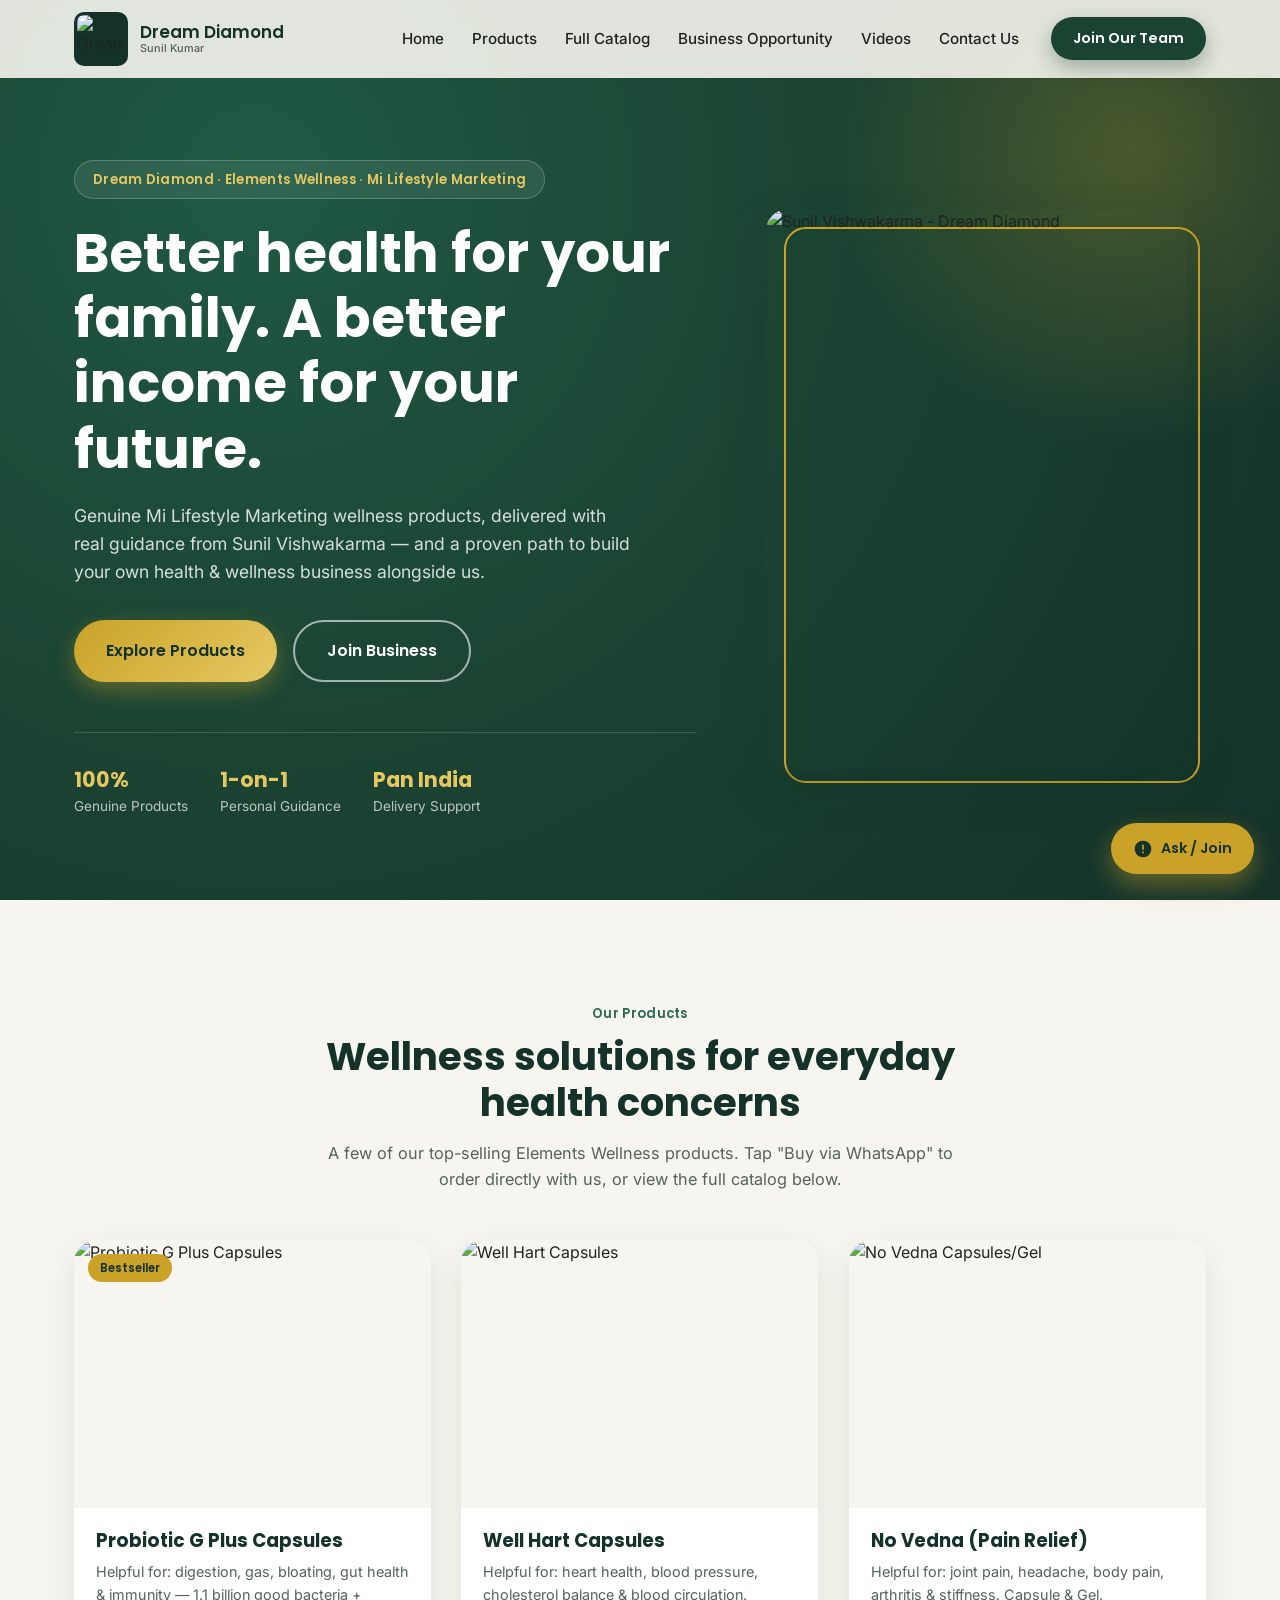
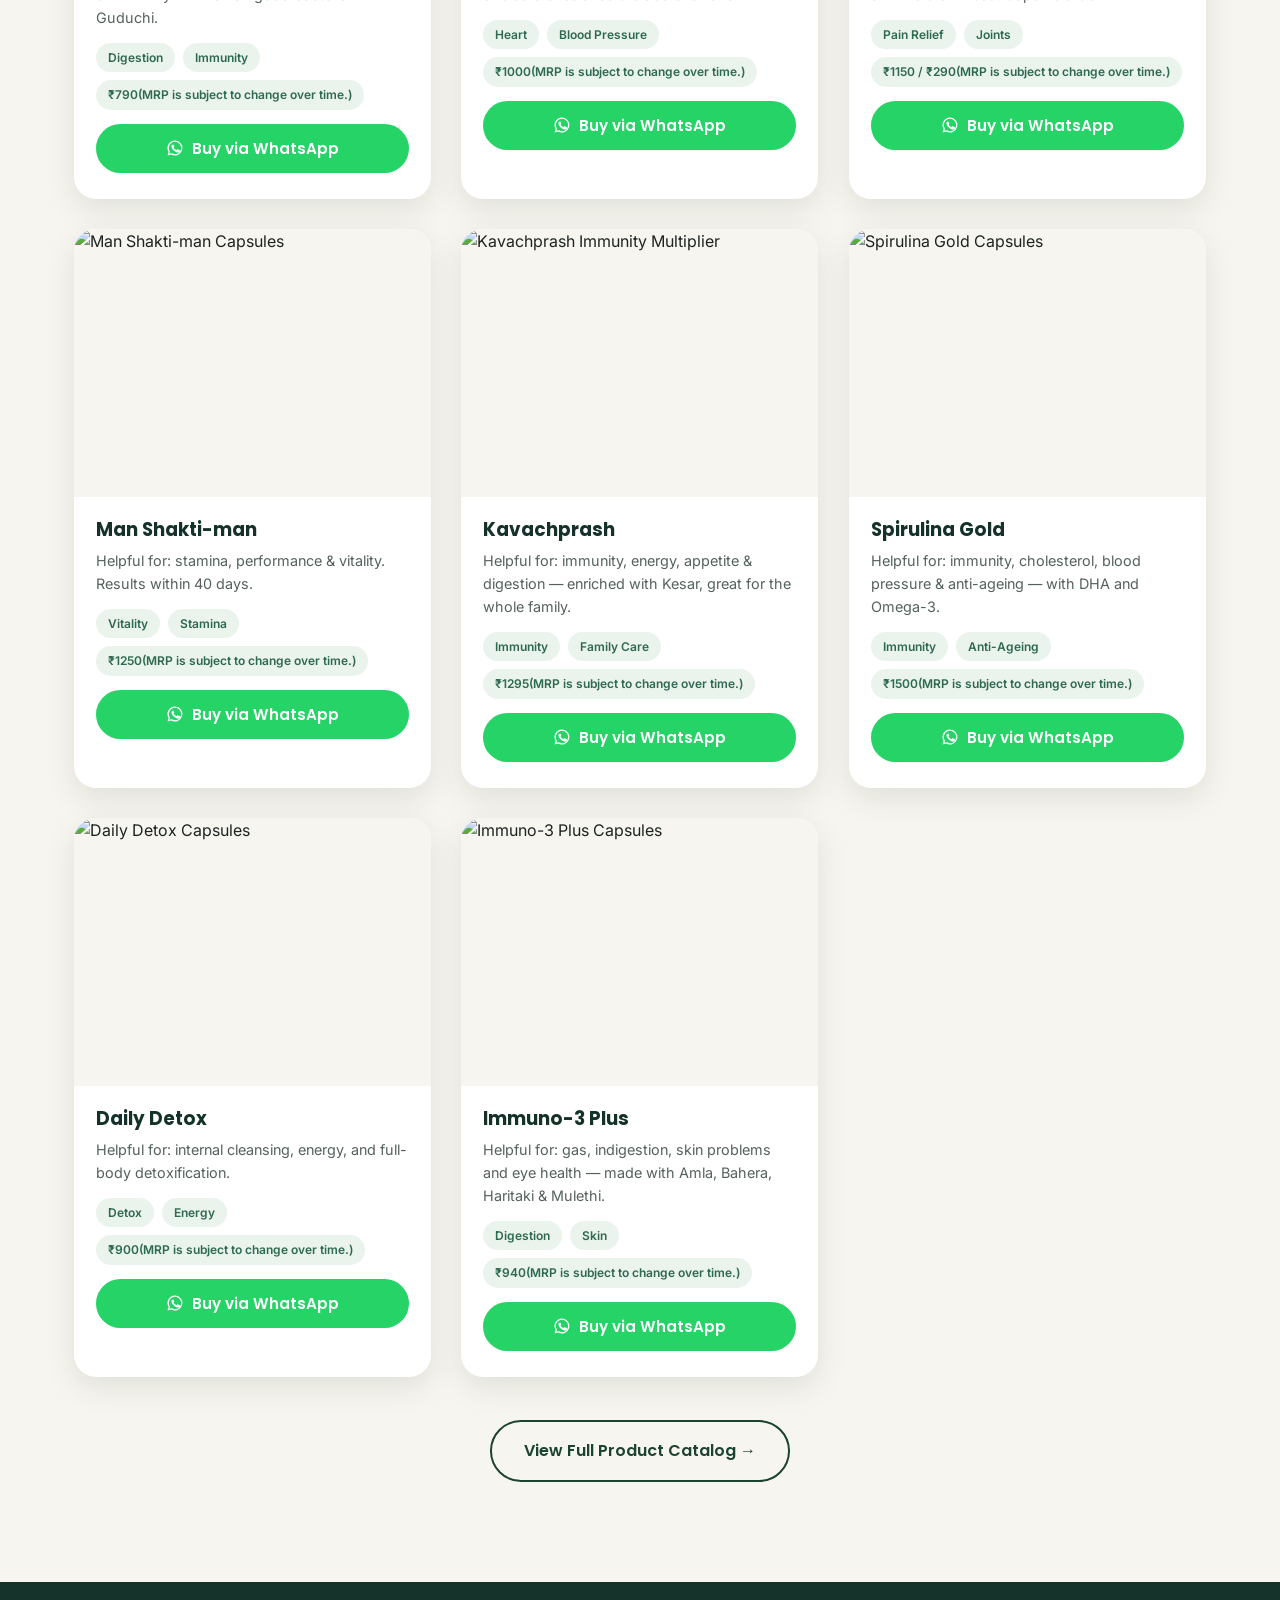
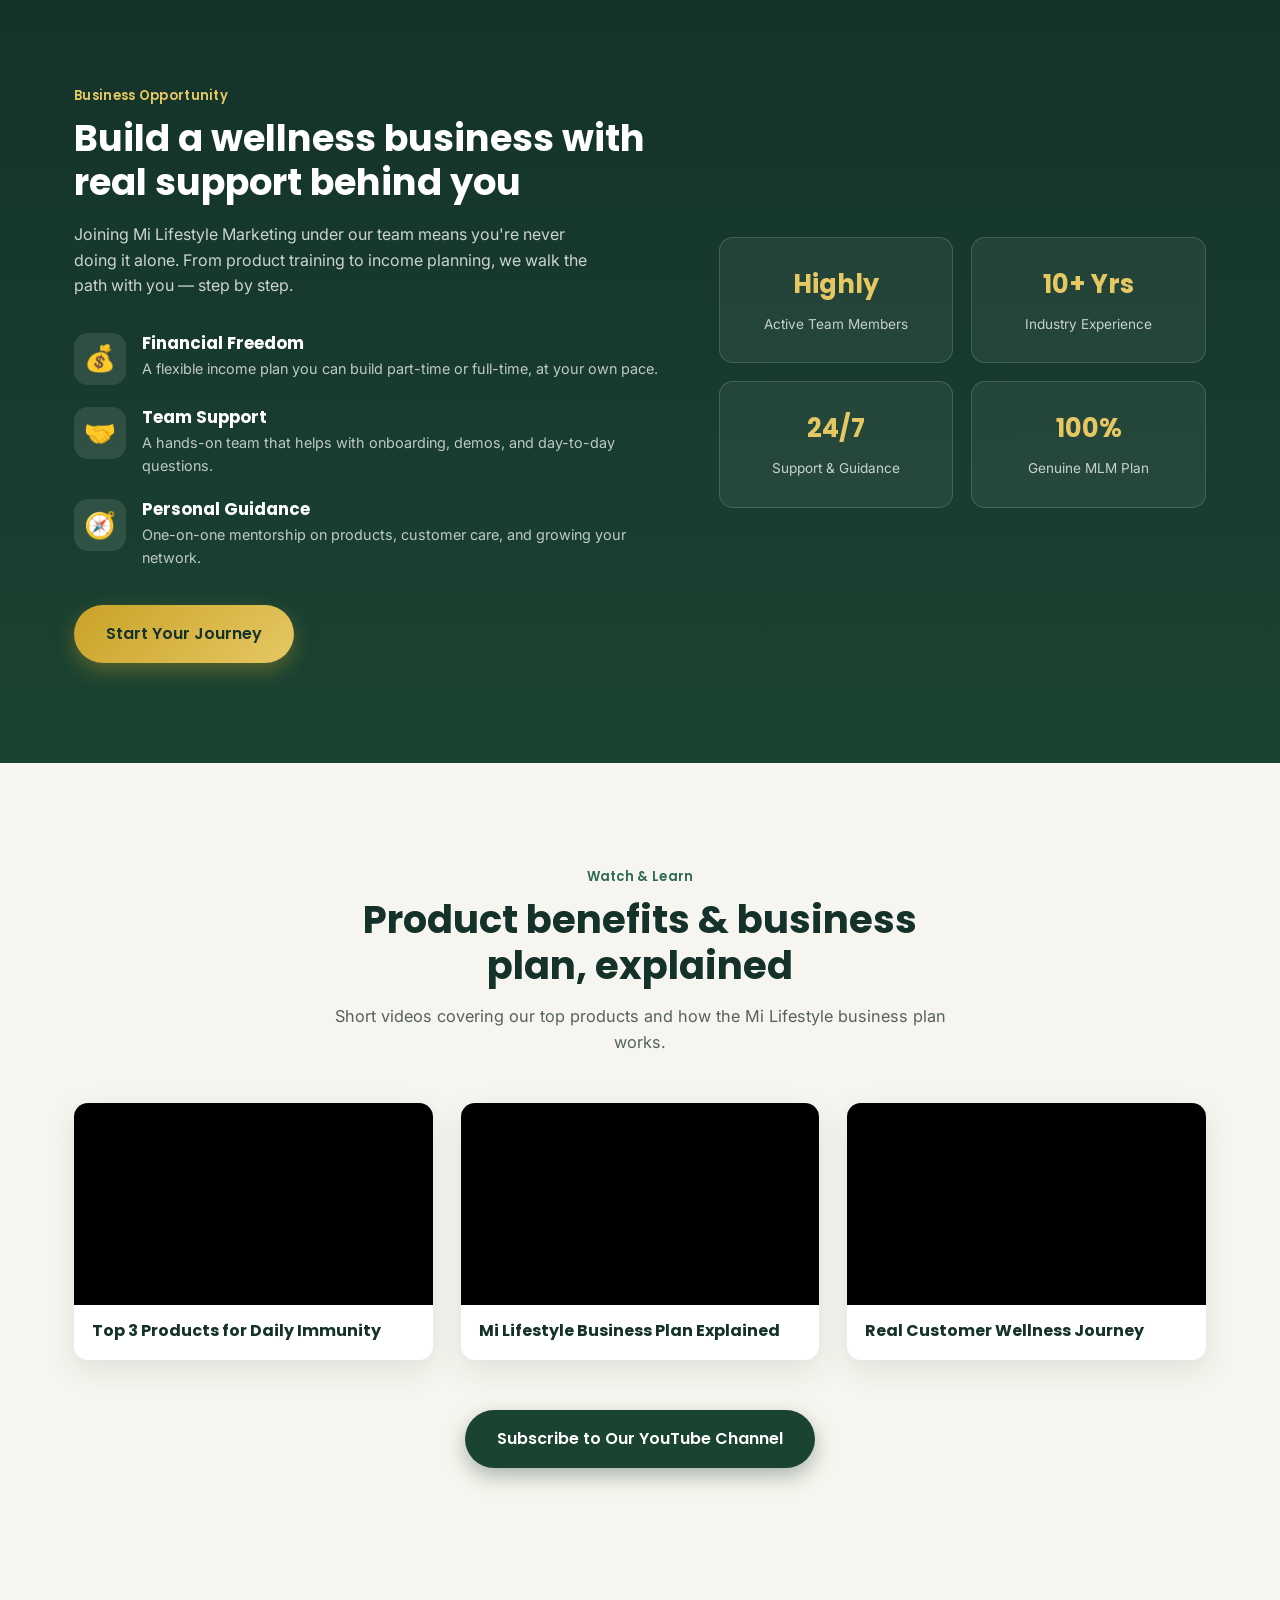
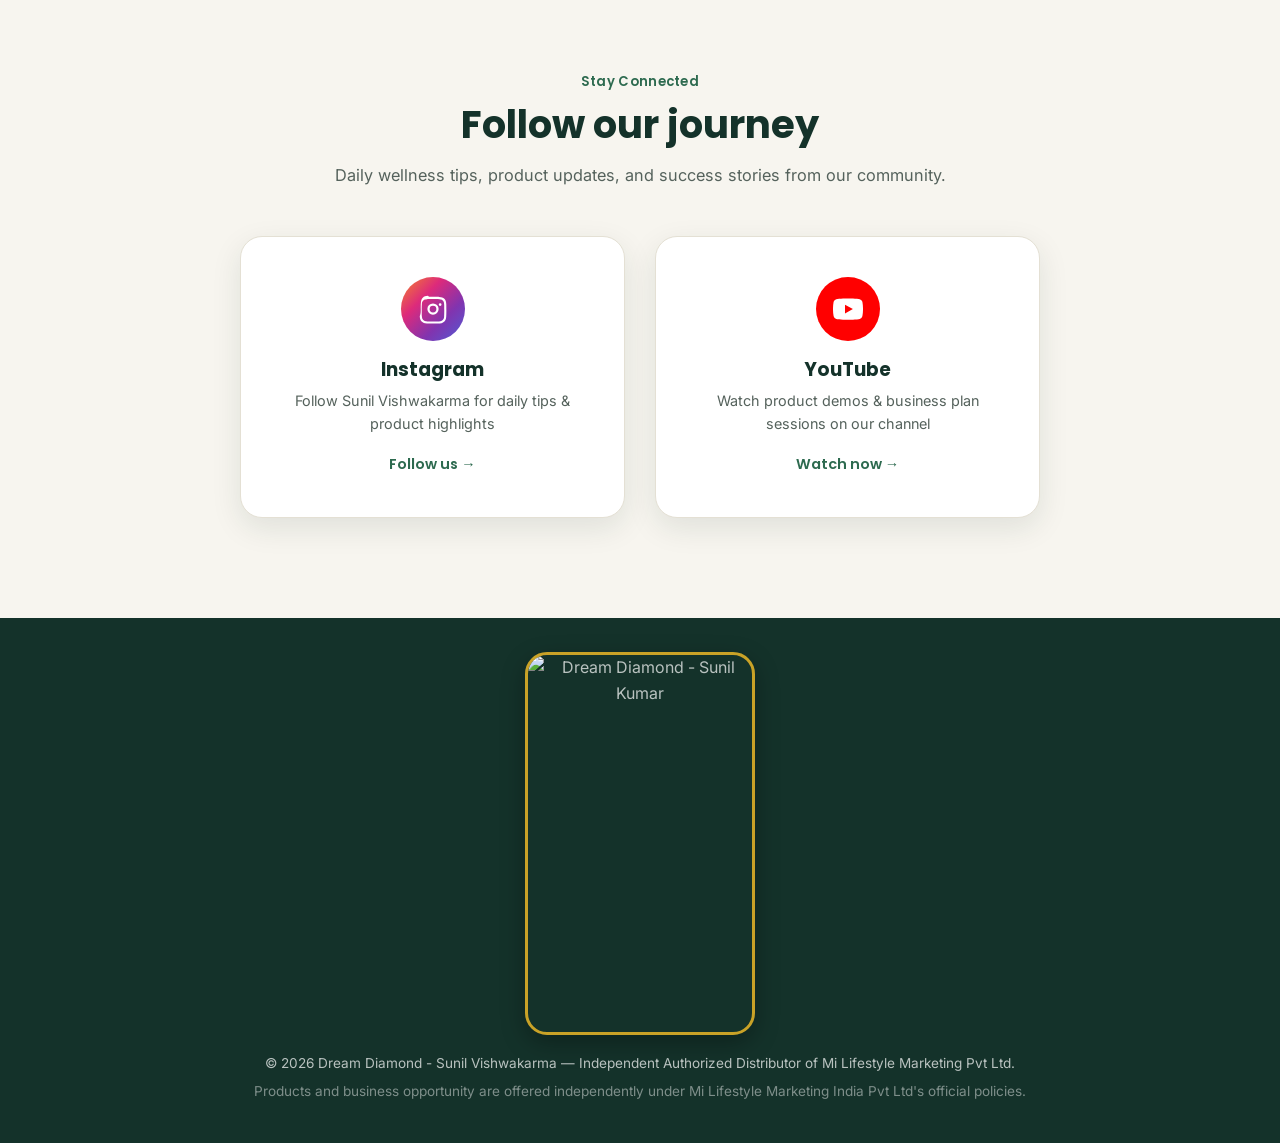
==== index.html @ 00783637 "Add files via upload" ====
<!DOCTYPE html>
<html lang="en">
<head>
  <meta charset="UTF-8" />
  <meta name="viewport" content="width=device-width, initial-scale=1.0" />
  <title>Dream Diamond - Sunil Vishwakarma | Elements Wellness Authorized Distributor</title>
  <meta name="description" content="Dream Diamond - Sunil Vishwakarma, Authorized Distributor of Elements Wellness (Mi Lifestyle Marketing Pvt Ltd). Shop premium health & wellness products and explore a network marketing business opportunity." />

  <!-- Google Fonts: Poppins (headings) + Inter (body) -->
  <link rel="preconnect" href="https://fonts.googleapis.com">
  <link rel="preconnect" href="https://fonts.gstatic.com" crossorigin>
  <link href="https://fonts.googleapis.com/css2?family=Inter:wght@400;500;600&family=Poppins:wght@500;600;700;800&display=swap" rel="stylesheet">

  <!-- TODO: Replace with your favicon -->
  <link rel="icon" href="favicon.ico" type="image/x-icon">

  <link rel="stylesheet" href="style.css" />
</head>
<body>

  <!-- =========================================
       HEADER / NAVBAR
  ========================================== -->
  <header class="site-header" id="header">
    <div class="container header-inner">

      <!-- LOGO -->
      <a href="#home" class="logo">
        <img src="assets/logo.png" alt="Dream Diamond Logo" class="logo-img">
        <span class="logo-text">
          Dream Diamond
          <small>Sunil Kumar</small>
        </span>
      </a>

      <!-- NAV LINKS -->
      <nav class="main-nav" id="main-nav">
        <ul>
          <li><a href="#home" class="nav-link">Home</a></li>
          <li><a href="#products" class="nav-link">Products</a></li>
          <li><a href="products.html" target="_blank" rel="noopener" class="nav-link">Full Catalog</a></li>
          <li><a href="#opportunity" class="nav-link">Business Opportunity</a></li>
          <li><a href="#videos" class="nav-link">Videos</a></li>
          <li><a href="#contact" class="nav-link">Contact Us</a></li>
        </ul>
        <a href="#opportunity" class="btn btn-primary nav-cta">Join Our Team</a>
      </nav>

      <!-- HAMBURGER (mobile) -->
      <button class="hamburger" id="hamburger" aria-label="Toggle menu" aria-expanded="false" aria-controls="main-nav">
        <span></span>
        <span></span>
        <span></span>
      </button>
    </div>
  </header>

  <!-- =========================================
       HERO SECTION
  ========================================== -->
  <section class="hero" id="home">
    <!-- TODO: Optionally replace gradient with a background image:
         add class "hero--image" and set background-image in CSS,
         or add <div class="hero-bg-image"><img src="assets/hero.jpg" alt=""></div> -->
    <div class="hero-glow"></div>
    <div class="container hero-inner hero-inner--split">
      <div class="hero-content">
        <span class="eyebrow-pill">Dream Diamond · Elements Wellness · Mi Lifestyle Marketing</span>
        <h1 class="hero-title">
          Better health for your family. A better income for your future.
        </h1>
        <p class="hero-subtitle">
          Genuine Mi Lifestyle Marketing wellness products, delivered with real guidance from
          Sunil Vishwakarma — and a proven path to build your own health & wellness business alongside us.
        </p>
        <div class="hero-actions">
          <a href="#products" class="btn btn-primary btn-lg">Explore Products</a>
          <a href="#opportunity" class="btn btn-outline btn-lg">Join Business</a>
        </div>

        <!-- Trust strip -->
        <div class="hero-trust">
          <div class="trust-item"><strong>100%</strong><span>Genuine Products</span></div>
          <div class="trust-item"><strong>1-on-1</strong><span>Personal Guidance</span></div>
          <div class="trust-item"><strong>Pan India</strong><span>Delivery Support</span></div>
        </div>
      </div>

      <div class="hero-photo">
        <img src="assets/photo.png" alt="Sunil Vishwakarma - Dream Diamond">
      </div>
    </div>
  </section>

  <!-- =========================================
       PRODUCT SHOWCASE
  ========================================== -->
  <section class="products" id="products">
    <div class="container">
      <div class="section-head">
        <span class="eyebrow">Our Products</span>
        <h2>Wellness solutions for everyday health concerns</h2>
        <p>A few of our top-selling Elements Wellness products. Tap "Buy via WhatsApp" to order directly with us, or view the full catalog below.</p>
      </div>

      <div class="product-grid">

        <!-- PRODUCT CARD 1 -->
        <article class="product-card" data-tilt>
          <div class="product-card-inner">
            <div class="product-image">
              <img src="assets/catalog/page-10.jpg" alt="Probiotic G Plus Capsules" loading="lazy">
              <span class="product-badge">Bestseller</span>
            </div>
            <div class="product-body">
              <h3>Probiotic G Plus Capsules</h3>
              <p class="product-benefits">
                Helpful for: digestion, gas, bloating, gut health & immunity — 1.1 billion good bacteria + Guduchi.
              </p>
              <ul class="benefit-tags">
                <li>Digestion</li>
                <li>Immunity</li>
                <li>₹790(MRP is subject to change over time.)</li>
              </ul>
              <button class="btn btn-whatsapp" data-product="Probiotic G Plus Capsules (MRP Rs.790)">
                <svg viewBox="0 0 24 24" class="wa-icon" aria-hidden="true"><path d="M17.5 14.4c-.3-.1-1.7-.8-1.9-.9-.3-.1-.4-.1-.6.1-.2.3-.7.9-.8 1-.2.2-.3.2-.5.1-1.5-.7-2.5-1.3-3.5-3-.3-.5.3-.4.7-1.4.1-.2.1-.4 0-.5-.1-.1-.6-1.4-.8-1.9-.2-.5-.4-.4-.6-.4h-.5c-.2 0-.5.1-.7.3-.3.3-1 1-1 2.3 0 1.4 1 2.7 1.1 2.9.1.2 2 3 4.8 4.3.7.3 1.2.5 1.6.6.7.2 1.3.2 1.8.1.5-.1 1.7-.7 1.9-1.3.2-.6.2-1.2.2-1.3-.1-.1-.3-.2-.6-.3z"/><path d="M12 2a10 10 0 00-8.5 15.2L2 22l4.9-1.3A10 10 0 1012 2zm0 18.2a8.2 8.2 0 01-4.2-1.1l-.3-.2-3 .8.8-2.9-.2-.3A8.2 8.2 0 1112 20.2z"/></svg>
                Buy via WhatsApp
              </button>
            </div>
          </div>
        </article>

        <!-- PRODUCT CARD 2 -->
        <article class="product-card" data-tilt>
          <div class="product-card-inner">
            <div class="product-image">
              <img src="assets/catalog/page-13.jpg" alt="Well Hart Capsules" loading="lazy">
            </div>
            <div class="product-body">
              <h3>Well Hart Capsules</h3>
              <p class="product-benefits">
                Helpful for: heart health, blood pressure, cholesterol balance & blood circulation.
              </p>
              <ul class="benefit-tags">
                <li>Heart</li>
                <li>Blood Pressure</li>
                <li>₹1000(MRP is subject to change over time.)</li>
              </ul>
              <button class="btn btn-whatsapp" data-product="Well Hart Capsules (MRP Rs.725)">
                <svg viewBox="0 0 24 24" class="wa-icon" aria-hidden="true"><path d="M17.5 14.4c-.3-.1-1.7-.8-1.9-.9-.3-.1-.4-.1-.6.1-.2.3-.7.9-.8 1-.2.2-.3.2-.5.1-1.5-.7-2.5-1.3-3.5-3-.3-.5.3-.4.7-1.4.1-.2.1-.4 0-.5-.1-.1-.6-1.4-.8-1.9-.2-.5-.4-.4-.6-.4h-.5c-.2 0-.5.1-.7.3-.3.3-1 1-1 2.3 0 1.4 1 2.7 1.1 2.9.1.2 2 3 4.8 4.3.7.3 1.2.5 1.6.6.7.2 1.3.2 1.8.1.5-.1 1.7-.7 1.9-1.3.2-.6.2-1.2.2-1.3-.1-.1-.3-.2-.6-.3z"/><path d="M12 2a10 10 0 00-8.5 15.2L2 22l4.9-1.3A10 10 0 1012 2zm0 18.2a8.2 8.2 0 01-4.2-1.1l-.3-.2-3 .8.8-2.9-.2-.3A8.2 8.2 0 1112 20.2z"/></svg>
                Buy via WhatsApp
              </button>
            </div>
          </div>
        </article>

        <!-- PRODUCT CARD 3 -->
        <article class="product-card" data-tilt>
          <div class="product-card-inner">
            <div class="product-image">
              <img src="assets/catalog/page-18.jpg" alt="No Vedna Capsules/Gel" loading="lazy">
            </div>
            <div class="product-body">
              <h3>No Vedna (Pain Relief)</h3>
              <p class="product-benefits">
                Helpful for: joint pain, headache, body pain, arthritis & stiffness. Capsule & Gel.
              </p>
              <ul class="benefit-tags">
                <li>Pain Relief</li>
                <li>Joints</li>
                <li>₹1150 / ₹290(MRP is subject to change over time.)</li>
              </ul>
              <button class="btn btn-whatsapp" data-product="No Vedna Pain Relief Capsules/Gel">
                <svg viewBox="0 0 24 24" class="wa-icon" aria-hidden="true"><path d="M17.5 14.4c-.3-.1-1.7-.8-1.9-.9-.3-.1-.4-.1-.6.1-.2.3-.7.9-.8 1-.2.2-.3.2-.5.1-1.5-.7-2.5-1.3-3.5-3-.3-.5.3-.4.7-1.4.1-.2.1-.4 0-.5-.1-.1-.6-1.4-.8-1.9-.2-.5-.4-.4-.6-.4h-.5c-.2 0-.5.1-.7.3-.3.3-1 1-1 2.3 0 1.4 1 2.7 1.1 2.9.1.2 2 3 4.8 4.3.7.3 1.2.5 1.6.6.7.2 1.3.2 1.8.1.5-.1 1.7-.7 1.9-1.3.2-.6.2-1.2.2-1.3-.1-.1-.3-.2-.6-.3z"/><path d="M12 2a10 10 0 00-8.5 15.2L2 22l4.9-1.3A10 10 0 1012 2zm0 18.2a8.2 8.2 0 01-4.2-1.1l-.3-.2-3 .8.8-2.9-.2-.3A8.2 8.2 0 1112 20.2z"/></svg>
                Buy via WhatsApp
              </button>
            </div>
          </div>
        </article>

        <!-- PRODUCT CARD 4 -->
        <article class="product-card" data-tilt>
          <div class="product-card-inner">
            <div class="product-image">
              <img src="assets/catalog/page-19.jpg" alt="Man Shakti-man Capsules" loading="lazy">
            </div>
            <div class="product-body">
              <h3>Man Shakti-man</h3>
              <p class="product-benefits">
                Helpful for: stamina, performance & vitality. Results within 40 days.
              </p>
              <ul class="benefit-tags">
                <li>Vitality</li>
                <li>Stamina</li>
                <li>₹1250(MRP is subject to change over time.)</li>
              </ul>
              <button class="btn btn-whatsapp" data-product="Man Shakti-man Capsules (MRP Rs.1250)">
                <svg viewBox="0 0 24 24" class="wa-icon" aria-hidden="true"><path d="M17.5 14.4c-.3-.1-1.7-.8-1.9-.9-.3-.1-.4-.1-.6.1-.2.3-.7.9-.8 1-.2.2-.3.2-.5.1-1.5-.7-2.5-1.3-3.5-3-.3-.5.3-.4.7-1.4.1-.2.1-.4 0-.5-.1-.1-.6-1.4-.8-1.9-.2-.5-.4-.4-.6-.4h-.5c-.2 0-.5.1-.7.3-.3.3-1 1-1 2.3 0 1.4 1 2.7 1.1 2.9.1.2 2 3 4.8 4.3.7.3 1.2.5 1.6.6.7.2 1.3.2 1.8.1.5-.1 1.7-.7 1.9-1.3.2-.6.2-1.2.2-1.3-.1-.1-.3-.2-.6-.3z"/><path d="M12 2a10 10 0 00-8.5 15.2L2 22l4.9-1.3A10 10 0 1012 2zm0 18.2a8.2 8.2 0 01-4.2-1.1l-.3-.2-3 .8.8-2.9-.2-.3A8.2 8.2 0 1112 20.2z"/></svg>
                Buy via WhatsApp
              </button>
            </div>
          </div>
        </article>

        <!-- PRODUCT CARD 5 -->
        <article class="product-card" data-tilt>
          <div class="product-card-inner">
            <div class="product-image">
              <img src="assets/catalog/page-35.jpg" alt="Kavachprash Immunity Multiplier" loading="lazy">
            </div>
            <div class="product-body">
              <h3>Kavachprash</h3>
              <p class="product-benefits">
                Helpful for: immunity, energy, appetite & digestion — enriched with Kesar, great for the whole family.
              </p>
              <ul class="benefit-tags">
                <li>Immunity</li>
                <li>Family Care</li>
                <li>₹1295(MRP is subject to change over time.)</li>
              </ul>
              <button class="btn btn-whatsapp" data-product="Kavachprash (MRP Rs.1295)">
                <svg viewBox="0 0 24 24" class="wa-icon" aria-hidden="true"><path d="M17.5 14.4c-.3-.1-1.7-.8-1.9-.9-.3-.1-.4-.1-.6.1-.2.3-.7.9-.8 1-.2.2-.3.2-.5.1-1.5-.7-2.5-1.3-3.5-3-.3-.5.3-.4.7-1.4.1-.2.1-.4 0-.5-.1-.1-.6-1.4-.8-1.9-.2-.5-.4-.4-.6-.4h-.5c-.2 0-.5.1-.7.3-.3.3-1 1-1 2.3 0 1.4 1 2.7 1.1 2.9.1.2 2 3 4.8 4.3.7.3 1.2.5 1.6.6.7.2 1.3.2 1.8.1.5-.1 1.7-.7 1.9-1.3.2-.6.2-1.2.2-1.3-.1-.1-.3-.2-.6-.3z"/><path d="M12 2a10 10 0 00-8.5 15.2L2 22l4.9-1.3A10 10 0 1012 2zm0 18.2a8.2 8.2 0 01-4.2-1.1l-.3-.2-3 .8.8-2.9-.2-.3A8.2 8.2 0 1112 20.2z"/></svg>
                Buy via WhatsApp
              </button>
            </div>
          </div>
        </article>

        <!-- PRODUCT CARD 6 -->
        <article class="product-card" data-tilt>
          <div class="product-card-inner">
            <div class="product-image">
              <img src="assets/catalog/page-36.jpg" alt="Spirulina Gold Capsules" loading="lazy">
            </div>
            <div class="product-body">
              <h3>Spirulina Gold</h3>
              <p class="product-benefits">
                Helpful for: immunity, cholesterol, blood pressure & anti-ageing — with DHA and Omega-3.
              </p>
              <ul class="benefit-tags">
                <li>Immunity</li>
                <li>Anti-Ageing</li>
                <li>₹1500(MRP is subject to change over time.)</li>
              </ul>
              <button class="btn btn-whatsapp" data-product="Spirulina Gold Capsules (MRP Rs.1500)">
                <svg viewBox="0 0 24 24" class="wa-icon" aria-hidden="true"><path d="M17.5 14.4c-.3-.1-1.7-.8-1.9-.9-.3-.1-.4-.1-.6.1-.2.3-.7.9-.8 1-.2.2-.3.2-.5.1-1.5-.7-2.5-1.3-3.5-3-.3-.5.3-.4.7-1.4.1-.2.1-.4 0-.5-.1-.1-.6-1.4-.8-1.9-.2-.5-.4-.4-.6-.4h-.5c-.2 0-.5.1-.7.3-.3.3-1 1-1 2.3 0 1.4 1 2.7 1.1 2.9.1.2 2 3 4.8 4.3.7.3 1.2.5 1.6.6.7.2 1.3.2 1.8.1.5-.1 1.7-.7 1.9-1.3.2-.6.2-1.2.2-1.3-.1-.1-.3-.2-.6-.3z"/><path d="M12 2a10 10 0 00-8.5 15.2L2 22l4.9-1.3A10 10 0 1012 2zm0 18.2a8.2 8.2 0 01-4.2-1.1l-.3-.2-3 .8.8-2.9-.2-.3A8.2 8.2 0 1112 20.2z"/></svg>
                Buy via WhatsApp
              </button>
            </div>
          </div>
        </article>

        <!-- PRODUCT CARD 7 -->
        <article class="product-card" data-tilt>
          <div class="product-card-inner">
            <div class="product-image">
              <img src="assets/catalog/page-20.jpg" alt="Daily Detox Capsules" loading="lazy">
            </div>
            <div class="product-body">
              <h3>Daily Detox</h3>
              <p class="product-benefits">
                Helpful for: internal cleansing, energy, and full-body detoxification.
              </p>
              <ul class="benefit-tags">
                <li>Detox</li>
                <li>Energy</li>
                <li>₹900(MRP is subject to change over time.)</li>
              </ul>
              <button class="btn btn-whatsapp" data-product="Daily Detox Capsules (MRP Rs.900)">
                <svg viewBox="0 0 24 24" class="wa-icon" aria-hidden="true"><path d="M17.5 14.4c-.3-.1-1.7-.8-1.9-.9-.3-.1-.4-.1-.6.1-.2.3-.7.9-.8 1-.2.2-.3.2-.5.1-1.5-.7-2.5-1.3-3.5-3-.3-.5.3-.4.7-1.4.1-.2.1-.4 0-.5-.1-.1-.6-1.4-.8-1.9-.2-.5-.4-.4-.6-.4h-.5c-.2 0-.5.1-.7.3-.3.3-1 1-1 2.3 0 1.4 1 2.7 1.1 2.9.1.2 2 3 4.8 4.3.7.3 1.2.5 1.6.6.7.2 1.3.2 1.8.1.5-.1 1.7-.7 1.9-1.3.2-.6.2-1.2.2-1.3-.1-.1-.3-.2-.6-.3z"/><path d="M12 2a10 10 0 00-8.5 15.2L2 22l4.9-1.3A10 10 0 1012 2zm0 18.2a8.2 8.2 0 01-4.2-1.1l-.3-.2-3 .8.8-2.9-.2-.3A8.2 8.2 0 1112 20.2z"/></svg>
                Buy via WhatsApp
              </button>
            </div>
          </div>
        </article>

        <!-- PRODUCT CARD 8 -->
        <article class="product-card" data-tilt>
          <div class="product-card-inner">
            <div class="product-image">
              <img src="assets/catalog/page-12.jpg" alt="Immuno-3 Plus Capsules" loading="lazy">
            </div>
            <div class="product-body">
              <h3>Immuno-3 Plus</h3>
              <p class="product-benefits">
                Helpful for: gas, indigestion, skin problems and eye health — made with Amla, Bahera, Haritaki & Mulethi.
              </p>
              <ul class="benefit-tags">
                <li>Digestion</li>
                <li>Skin</li>
                <li>₹940(MRP is subject to change over time.) </li>
              </ul>
              <button class="btn btn-whatsapp" data-product="Immuno-3 Plus Capsules (MRP Rs.940)">
                <svg viewBox="0 0 24 24" class="wa-icon" aria-hidden="true"><path d="M17.5 14.4c-.3-.1-1.7-.8-1.9-.9-.3-.1-.4-.1-.6.1-.2.3-.7.9-.8 1-.2.2-.3.2-.5.1-1.5-.7-2.5-1.3-3.5-3-.3-.5.3-.4.7-1.4.1-.2.1-.4 0-.5-.1-.1-.6-1.4-.8-1.9-.2-.5-.4-.4-.6-.4h-.5c-.2 0-.5.1-.7.3-.3.3-1 1-1 2.3 0 1.4 1 2.7 1.1 2.9.1.2 2 3 4.8 4.3.7.3 1.2.5 1.6.6.7.2 1.3.2 1.8.1.5-.1 1.7-.7 1.9-1.3.2-.6.2-1.2.2-1.3-.1-.1-.3-.2-.6-.3z"/><path d="M12 2a10 10 0 00-8.5 15.2L2 22l4.9-1.3A10 10 0 1012 2zm0 18.2a8.2 8.2 0 01-4.2-1.1l-.3-.2-3 .8.8-2.9-.2-.3A8.2 8.2 0 1112 20.2z"/></svg>
                Buy via WhatsApp
              </button>
            </div>
          </div>
        </article>

      </div>

      <div class="view-catalog-cta">
        <a href="products.html" target="_blank" rel="noopener" class="btn btn-outline btn-lg">View Full Product Catalog →</a>
      </div>
    </div>
  </section>

  <!-- =========================================
       BUSINESS OPPORTUNITY & BENEFITS
  ========================================== -->
  <section class="opportunity" id="opportunity">
    <div class="container opportunity-inner">
      <div class="opportunity-text">
        <span class="eyebrow eyebrow-light">Business Opportunity</span>
        <h2>Build a wellness business with real support behind you</h2>
        <p>
          Joining Mi Lifestyle Marketing under our team means you're never doing it alone.
          From product training to income planning, we walk the path with you — step by step.
        </p>

        <ul class="benefit-list">
          <li>
            <span class="benefit-icon">💰</span>
            <div>
              <h4>Financial Freedom</h4>
              <p>A flexible income plan you can build part-time or full-time, at your own pace.</p>
            </div>
          </li>
          <li>
            <span class="benefit-icon">🤝</span>
            <div>
              <h4>Team Support</h4>
              <p>A hands-on team that helps with onboarding, demos, and day-to-day questions.</p>
            </div>
          </li>
          <li>
            <span class="benefit-icon">🧭</span>
            <div>
              <h4>Personal Guidance</h4>
              <p>One-on-one mentorship on products, customer care, and growing your network.</p>
            </div>
          </li>
        </ul>

        <a href="#contact" class="btn btn-gold btn-lg">Start Your Journey</a>
      </div>

      <!-- Highlight badges -->
      <div class="opportunity-badges">
        <div class="badge-card">
          <strong>Highly</strong>
          <span>Active Team Members</span>
        </div>
        <div class="badge-card">
          <strong>10+ Yrs</strong>
          <span>Industry Experience</span>
        </div>
        <div class="badge-card">
          <strong>24/7</strong>
          <span>Support & Guidance</span>
        </div>
        <div class="badge-card">
          <strong>100%</strong>
          <span>Genuine MLM Plan</span>
        </div>
      </div>
    </div>
  </section>

  <!-- =========================================
       YOUTUBE VIDEO GALLERY
  ========================================== -->
  <section class="videos" id="videos">
    <div class="container">
      <div class="section-head">
        <span class="eyebrow">Watch & Learn</span>
        <h2>Product benefits & business plan, explained</h2>
        <p>Short videos covering our top products and how the Mi Lifestyle business plan works.</p>
      </div>

      <div class="video-grid">
        <!-- VIDEO 1 — Replace src with your real YouTube embed link (youtube.com/embed/VIDEO_ID) -->
        <div class="video-card">
          <div class="video-embed">
            <iframe width="560" height="315" src="https://www.youtube.com/embed/9kUMSF85HV4?si=V-Z_4psYrUv_LMu6" title="YouTube video player" frameborder="0" allow="accelerometer; autoplay; clipboard-write; encrypted-media; gyroscope; picture-in-picture; web-share" referrerpolicy="strict-origin-when-cross-origin" allowfullscreen></iframe>
          </div>
          <h3>Top 3 Products for Daily Immunity</h3>
        </div>

        <!-- VIDEO 2 -->
        <div class="video-card">
          <div class="video-embed">
            <iframe width="560" height="315" src="https://www.youtube.com/embed/73Zu0KeSOzI?si=u0_MLezlqCZVmYPz" title="YouTube video player" frameborder="0" allow="accelerometer; autoplay; clipboard-write; encrypted-media; gyroscope; picture-in-picture; web-share" referrerpolicy="strict-origin-when-cross-origin" allowfullscreen></iframe>
            
          </div>
          <h3>Mi Lifestyle Business Plan Explained</h3>
        </div>

        <!-- VIDEO 3 -->
        <div class="video-card">
          <div class="video-embed">
           <iframe width="560" height="315" src="https://www.youtube.com/embed/sBBE72s9Jwo?si=qwKKq44E5-YwCMeA" title="YouTube video player" frameborder="0" allow="accelerometer; autoplay; clipboard-write; encrypted-media; gyroscope; picture-in-picture; web-share" referrerpolicy="strict-origin-when-cross-origin" allowfullscreen></iframe>
          </div>
          <h3>Real Customer Wellness Journey</h3>
        </div>
      </div>

      <div class="video-cta">
        <!-- TODO: Replace # with your real YouTube channel URL -->
        <a href="https://youtube.com/@sunilvishwakarma4462?si=31SZG7j_lU2f1FjN " target="_blank" rel="noopener" class="btn btn-primary btn-lg">
          Subscribe to Our YouTube Channel
        </a>
      </div>
    </div>
  </section>

  <!-- =========================================
       SOCIAL CONNECT SECTION
  ========================================== -->
  <section class="social-connect" id="contact">
    <div class="container">
      <div class="section-head">
        <span class="eyebrow">Stay Connected</span>
        <h2>Follow our journey</h2>
        <p>Daily wellness tips, product updates, and success stories from our community.</p>
      </div>

      <div class="social-grid">
        <!-- Instagram Card — TODO: replace href with real profile URL -->
        <a href="https://www.instagram.com/sunilvishwakarma6154?stkn=MzZpNWF1bjhuN2xi" target="_blank" rel="noopener" class="social-card social-instagram">
          <div class="social-icon">
            <svg viewBox="0 0 24 24" aria-hidden="true"><path d="M12 2.2c3.2 0 3.6 0 4.9.1 1.2.1 2 .2 2.4.4a4.9 4.9 0 011.8 1.1 4.9 4.9 0 011.1 1.8c.2.4.3 1.2.4 2.4.1 1.3.1 1.7.1 4.9s0 3.6-.1 4.9c-.1 1.2-.2 2-.4 2.4a4.9 4.9 0 01-1.1 1.8 4.9 4.9 0 01-1.8 1.1c-.4.2-1.2.3-2.4.4-1.3.1-1.7.1-4.9.1s-3.6 0-4.9-.1c-1.2-.1-2-.2-2.4-.4a4.9 4.9 0 01-1.8-1.1 4.9 4.9 0 01-1.1-1.8c-.2-.4-.3-1.2-.4-2.4C2.2 15.6 2.2 15.2 2.2 12s0-3.6.1-4.9c.1-1.2.2-2 .4-2.4a4.9 4.9 0 011.1-1.8 4.9 4.9 0 011.8-1.1c.4-.2 1.2-.3 2.4-.4C8.4 2.2 8.8 2.2 12 2.2zm0 1.8c-3.1 0-3.5 0-4.7.1-1 .1-1.6.2-1.9.3-.5.2-.8.4-1.2.8-.4.4-.6.7-.8 1.2-.1.3-.3.9-.3 1.9-.1 1.2-.1 1.6-.1 4.7s0 3.5.1 4.7c.1 1 .2 1.6.3 1.9.2.5.4.8.8 1.2.4.4.7.6 1.2.8.3.1.9.3 1.9.3 1.2.1 1.6.1 4.7.1s3.5 0 4.7-.1c1-.1 1.6-.2 1.9-.3.5-.2.8-.4 1.2-.8.4-.4.6-.7.8-1.2.1-.3.3-.9.3-1.9.1-1.2.1-1.6.1-4.7s0-3.5-.1-4.7c-.1-1-.2-1.6-.3-1.9-.2-.5-.4-.8-.8-1.2a3.1 3.1 0 00-1.2-.8c-.3-.1-.9-.3-1.9-.3-1.2-.1-1.6-.1-4.7-.1zm0 3.5a4.5 4.5 0 110 9 4.5 4.5 0 010-9zm0 1.8a2.7 2.7 0 100 5.4 2.7 2.7 0 000-5.4zm5.7-2a1 1 0 110 2.2 1 1 0 010-2.2z"/></svg>
          </div>
          <h3>Instagram</h3>
          <p>Follow Sunil Vishwakarma for daily tips & product highlights</p>
          <span class="social-link-text">Follow us →</span>
        </a>

        <!-- YouTube Card — TODO: replace href with real channel URL -->
        <a href="https://youtube.com/@sunilvishwakarma4462?si=31SZG7j_lU2f1FjN" target="_blank" rel="noopener" class="social-card social-youtube">
          <div class="social-icon">
            <svg viewBox="0 0 24 24" aria-hidden="true"><path d="M23.5 6.2a3 3 0 00-2.1-2.1C19.5 3.5 12 3.5 12 3.5s-7.5 0-9.4.6A3 3 0 00.5 6.2 31 31 0 000 12a31 31 0 00.5 5.8 3 3 0 002.1 2.1c1.9.6 9.4.6 9.4.6s7.5 0 9.4-.6a3 3 0 002.1-2.1A31 31 0 0024 12a31 31 0 00-.5-5.8zM9.6 15.5V8.5l6.3 3.5-6.3 3.5z"/></svg>
          </div>
          <h3>YouTube</h3>
          <p>Watch product demos & business plan sessions on our channel</p>
          <span class="social-link-text">Watch now →</span>
        </a>
      </div>
    </div>
  </section>

  <!-- =========================================
       FOOTER
  ========================================== -->
  <footer class="site-footer">
    <div class="container footer-inner">
      <img src="assets/dream-diamond.png" alt="Dream Diamond - Sunil Kumar" class="footer-brand-img">
      <p>&copy; <span id="year"></span> Dream Diamond - Sunil Vishwakarma — Independent Authorized Distributor of Mi Lifestyle Marketing Pvt Ltd.</p>
      <p class="footer-disclaimer">Products and business opportunity are offered independently under Mi Lifestyle Marketing India Pvt Ltd's official policies.</p>
    </div>
  </footer>

  <!-- =========================================
       FLOATING CTA BUTTON
  ========================================== -->
  <button class="floating-cta" id="floatingCta" aria-label="Ask a health question or join us">
    <svg viewBox="0 0 24 24" aria-hidden="true"><path d="M12 2a10 10 0 100 20 10 10 0 000-20zm1 15h-2v-2h2zm0-4h-2V7h2z"/></svg>
    <span>Ask / Join</span>
  </button>

  <!-- =========================================
       CONTACT MODAL
  ========================================== -->
  <div class="modal-overlay" id="modalOverlay">
    <div class="modal-box" role="dialog" aria-modal="true" aria-labelledby="modalTitle">
      <button class="modal-close" id="modalClose" aria-label="Close form">&times;</button>
      <h3 id="modalTitle">Get in Touch</h3>
      <p class="modal-sub">Tell us your health concern or business interest — we'll reach out personally.</p>

      <!-- Form submission handled by script.js -> Web3Forms (see setup instructions provided separately) -->
      <form id="contactForm" class="contact-form">
        <label for="fullName">Full Name</label>
        <input type="text" id="fullName" name="fullName" required placeholder="Your full name">

        <label for="phone">Phone Number</label>
        <input type="tel" id="phone" name="phone" required placeholder="10-digit mobile number">

        <label for="interest">I'm interested in</label>
        <select id="interest" name="interest" required>
          <option value="" disabled selected>Select an option</option>
          <option value="Buying Product">Buying a Product</option>
          <option value="Joining Network">Joining the Business</option>
        </select>

        <label for="message">Health Issue / Message</label>
        <textarea id="message" name="message" rows="3" placeholder="Briefly describe your health concern or question"></textarea>

        <!-- Hidden field used by Web3Forms to label the email subject -->
        <input type="hidden" name="subject" value="New Enquiry - Elements Wellbeing Website">

        <button type="submit" class="btn btn-primary btn-block">Submit Enquiry</button>
        <p class="form-status" id="formStatus"></p>
      </form>
    </div>
  </div>

  <script src="script.js"></script>
</body>
</html>
---- style.css ----
/* =========================================================
   ELEMENTS WELLBEING — STYLESHEET
   Theme: Deep Forest Green + White + Gold/Emerald accents
========================================================= */

:root {
  /* Color Palette */
  --forest-dark: #14322A;
  --forest: #1B4332;
  --emerald: #2D6A4F;
  --emerald-light: #40916C;
  --gold: #C9A227;
  --gold-light: #E6C863;
  --cream: #F7F5EF;
  --white: #FFFFFF;
  --ink: #1D2422;
  --ink-soft: #55625C;
  --border-soft: #E4E0D4;

  /* Typography */
  --font-heading: 'Poppins', sans-serif;
  --font-body: 'Inter', sans-serif;

  /* Spacing / Radius */
  --radius-md: 14px;
  --radius-lg: 22px;
  --shadow-soft: 0 10px 30px rgba(20, 50, 42, 0.10);
  --shadow-strong: 0 20px 45px rgba(20, 50, 42, 0.22);

  --header-height: 78px;
}

/* ---------- Reset ---------- */
*, *::before, *::after { box-sizing: border-box; margin: 0; padding: 0; }

html {
  scroll-behavior: smooth;
  scroll-padding-top: var(--header-height);
}

body {
  font-family: var(--font-body);
  color: var(--ink);
  background: var(--cream);
  line-height: 1.6;
  -webkit-font-smoothing: antialiased;
}

img { max-width: 100%; display: block; }

a { text-decoration: none; color: inherit; }

ul { list-style: none; }

h1, h2, h3, h4 {
  font-family: var(--font-heading);
  color: var(--forest-dark);
  line-height: 1.2;
}

.container {
  width: 100%;
  max-width: 1180px;
  margin: 0 auto;
  padding: 0 24px;
}

/* ---------- Reusable eyebrow / section head ---------- */
.eyebrow, .eyebrow-pill {
  display: inline-block;
  font-family: var(--font-heading);
  font-weight: 600;
  font-size: 0.82rem;
  color: var(--emerald);
  letter-spacing: 0.3px;
  margin-bottom: 10px;
}

.eyebrow-light { color: var(--gold-light); }

.eyebrow-pill {
  background: var(--white);
  border: 1px solid var(--border-soft);
  padding: 8px 18px;
  border-radius: 999px;
  box-shadow: var(--shadow-soft);
  margin-bottom: 22px;
}

.section-head {
  max-width: 640px;
  margin: 0 auto 48px;
  text-align: center;
}

.section-head h2 {
  font-size: clamp(1.7rem, 3vw, 2.4rem);
  margin-bottom: 14px;
}

.section-head p {
  color: var(--ink-soft);
  font-size: 1.02rem;
}

/* =========================================================
   BUTTONS
========================================================= */
.btn {
  display: inline-flex;
  align-items: center;
  justify-content: center;
  gap: 8px;
  font-family: var(--font-heading);
  font-weight: 600;
  font-size: 0.95rem;
  padding: 13px 26px;
  border-radius: 999px;
  border: none;
  cursor: pointer;
  transition: transform 0.25s ease, box-shadow 0.25s ease, background 0.25s ease;
  white-space: nowrap;
}

.btn-lg { padding: 16px 32px; font-size: 1rem; }

.btn-block { width: 100%; margin-top: 6px; }

.btn-primary {
  background: var(--forest);
  color: var(--white);
  box-shadow: 0 8px 20px rgba(27, 67, 50, 0.35);
  animation: pulse-primary 2.8s ease-in-out infinite;
}
.btn-primary:hover {
  background: var(--emerald);
  transform: translateY(-3px);
  box-shadow: 0 14px 26px rgba(27, 67, 50, 0.4);
  animation-play-state: paused;
}

.btn-outline {
  background: transparent;
  color: var(--forest-dark);
  border: 2px solid var(--forest);
}
.btn-outline:hover {
  background: var(--forest);
  color: var(--white);
  transform: translateY(-3px);
}

.btn-gold {
  background: linear-gradient(135deg, var(--gold), var(--gold-light));
  color: var(--forest-dark);
  box-shadow: 0 8px 20px rgba(201, 162, 39, 0.35);
}
.btn-gold:hover { transform: translateY(-3px); box-shadow: 0 14px 26px rgba(201, 162, 39, 0.42); }

.btn-whatsapp {
  background: #25D366;
  color: var(--white);
  width: 100%;
  margin-top: 14px;
}
.btn-whatsapp:hover { background: #1ebe5b; transform: translateY(-2px); }
.wa-icon { width: 18px; height: 18px; fill: currentColor; }

@keyframes pulse-primary {
  0%, 100% { box-shadow: 0 8px 20px rgba(27, 67, 50, 0.35); }
  50% { box-shadow: 0 8px 26px rgba(27, 67, 50, 0.55); }
}

/* =========================================================
   HEADER / NAVBAR
========================================================= */
.site-header {
  position: fixed;
  top: 0; left: 0; right: 0;
  height: var(--header-height);
  background: rgba(247, 245, 239, 0.9);
  backdrop-filter: blur(10px);
  border-bottom: 1px solid var(--border-soft);
  z-index: 1000;
}

.header-inner {
  height: 100%;
  display: flex;
  align-items: center;
  justify-content: space-between;
}

.logo {
  display: flex;
  align-items: center;
  gap: 12px;
}

.logo-mark {
  width: 42px; height: 42px;
  border-radius: 12px;
  background: linear-gradient(135deg, var(--forest), var(--emerald));
  color: var(--white);
  font-family: var(--font-heading);
  font-weight: 700;
  display: flex;
  align-items: center;
  justify-content: center;
  flex-shrink: 0;
}

.logo-img {
  width: 44px;
  height: 44px;
  object-fit: contain;
  border-radius: 10px;
  flex-shrink: 0;
  background: var(--forest-dark);
  padding: 3px;
}

.logo-text {
  display: flex;
  flex-direction: column;
  font-family: var(--font-heading);
  font-weight: 600;
  font-size: 1.05rem;
  color: var(--forest-dark);
  line-height: 1.2;
}
.logo-text small {
  font-family: var(--font-body);
  font-weight: 500;
  font-size: 0.68rem;
  color: var(--ink-soft);
}

.main-nav {
  display: flex;
  align-items: center;
  gap: 32px;
}

.main-nav ul {
  display: flex;
  gap: 28px;
}

.nav-link {
  font-weight: 500;
  font-size: 0.95rem;
  color: var(--ink);
  position: relative;
  padding-bottom: 4px;
}
.nav-link::after {
  content: '';
  position: absolute;
  left: 0; bottom: 0;
  width: 0; height: 2px;
  background: var(--gold);
  transition: width 0.25s ease;
}
.nav-link:hover::after { width: 100%; }

.nav-cta { padding: 10px 22px; font-size: 0.9rem; animation: none; }

/* Hamburger */
.hamburger {
  display: none;
  flex-direction: column;
  gap: 5px;
  background: none;
  border: none;
  cursor: pointer;
  padding: 6px;
  z-index: 1100;
}
.hamburger span {
  width: 26px;
  height: 2.5px;
  background: var(--forest-dark);
  border-radius: 2px;
  transition: transform 0.3s ease, opacity 0.3s ease;
}
.hamburger.active span:nth-child(1) { transform: translateY(7.5px) rotate(45deg); }
.hamburger.active span:nth-child(2) { opacity: 0; }
.hamburger.active span:nth-child(3) { transform: translateY(-7.5px) rotate(-45deg); }

/* =========================================================
   HERO
========================================================= */
.hero {
  position: relative;
  min-height: 100svh;
  display: flex;
  align-items: center;
  padding-top: var(--header-height);
  background: radial-gradient(circle at 20% 20%, #1f5a44 0%, var(--forest) 45%, var(--forest-dark) 100%);
  overflow: hidden;
}

.hero-glow {
  position: absolute;
  width: 600px; height: 600px;
  background: radial-gradient(circle, rgba(201,162,39,0.28) 0%, transparent 70%);
  top: -150px; right: -150px;
  pointer-events: none;
}

.hero-inner { position: relative; z-index: 2; }

.hero-content { max-width: 700px; }

.hero-content .eyebrow-pill {
  background: rgba(255,255,255,0.08);
  border: 1px solid rgba(255,255,255,0.2);
  color: var(--gold-light);
  box-shadow: none;
}

.hero-title {
  font-size: clamp(2rem, 5vw, 3.4rem);
  color: var(--white);
  font-weight: 700;
  margin-bottom: 20px;
}

.hero-subtitle {
  color: rgba(255,255,255,0.82);
  font-size: 1.1rem;
  max-width: 560px;
  margin-bottom: 34px;
}

.hero-actions {
  display: flex;
  flex-wrap: wrap;
  gap: 16px;
  margin-bottom: 50px;
}

.hero .btn-outline { color: var(--white); border-color: rgba(255,255,255,0.6); }
.hero .btn-outline:hover { background: var(--white); color: var(--forest-dark); }

.hero-trust {
  display: flex;
  flex-wrap: wrap;
  gap: 32px;
  padding-top: 30px;
  border-top: 1px solid rgba(255,255,255,0.15);
}

.trust-item {
  display: flex;
  flex-direction: column;
  color: var(--white);
}
.trust-item strong { font-family: var(--font-heading); font-size: 1.3rem; color: var(--gold-light); }
.trust-item span { font-size: 0.85rem; color: rgba(255,255,255,0.7); }

/* =========================================================
   PRODUCTS
========================================================= */
.products { padding: 100px 0; }

.product-grid {
  display: grid;
  grid-template-columns: repeat(auto-fit, minmax(270px, 1fr));
  gap: 30px;
}

.product-card {
  perspective: 1000px;
}

.product-card-inner {
  background: var(--white);
  border-radius: var(--radius-lg);
  overflow: hidden;
  box-shadow: var(--shadow-soft);
  transition: transform 0.15s ease-out, box-shadow 0.3s ease;
  transform-style: preserve-3d;
  will-change: transform;
  height: 100%;
}

.product-card:hover .product-card-inner {
  box-shadow: var(--shadow-strong);
}

.product-image {
  position: relative;
  aspect-ratio: 4 / 3;
  overflow: hidden;
  background: var(--cream);
}
.product-image img {
  width: 100%; height: 100%;
  object-fit: cover;
  transition: transform 0.4s ease;
}
.product-card:hover .product-image img { transform: scale(1.06); }

.product-badge {
  position: absolute;
  top: 14px; left: 14px;
  background: var(--gold);
  color: var(--forest-dark);
  font-family: var(--font-heading);
  font-weight: 600;
  font-size: 0.72rem;
  padding: 5px 12px;
  border-radius: 999px;
  transform: translateZ(30px);
}

.product-body { padding: 22px 22px 26px; }

.product-body h3 {
  font-size: 1.15rem;
  margin-bottom: 8px;
}

.product-benefits {
  color: var(--ink-soft);
  font-size: 0.9rem;
  margin-bottom: 14px;
}

.benefit-tags {
  display: flex;
  flex-wrap: wrap;
  gap: 8px;
}
.benefit-tags li {
  background: #EAF3EC;
  color: var(--emerald);
  font-size: 0.75rem;
  font-weight: 600;
  padding: 5px 12px;
  border-radius: 999px;
}

/* =========================================================
   BUSINESS OPPORTUNITY
========================================================= */
.opportunity {
  background: linear-gradient(180deg, var(--forest-dark), var(--forest));
  padding: 100px 0;
  color: var(--white);
}

.opportunity-inner {
  display: grid;
  grid-template-columns: 1.2fr 1fr;
  gap: 60px;
  align-items: center;
}

.opportunity-text h2 {
  color: var(--white);
  font-size: clamp(1.7rem, 3vw, 2.3rem);
  margin-bottom: 18px;
}

.opportunity-text > p {
  color: rgba(255,255,255,0.78);
  margin-bottom: 34px;
  max-width: 520px;
}

.benefit-list {
  display: flex;
  flex-direction: column;
  gap: 22px;
  margin-bottom: 36px;
}

.benefit-list li {
  display: flex;
  gap: 16px;
  align-items: flex-start;
}

.benefit-icon {
  font-size: 1.6rem;
  background: rgba(255,255,255,0.1);
  width: 52px; height: 52px;
  border-radius: 14px;
  display: flex;
  align-items: center;
  justify-content: center;
  flex-shrink: 0;
}

.benefit-list h4 { color: var(--white); font-size: 1.05rem; margin-bottom: 4px; }
.benefit-list p { color: rgba(255,255,255,0.72); font-size: 0.9rem; }

.opportunity-badges {
  display: grid;
  grid-template-columns: 1fr 1fr;
  gap: 18px;
}

.badge-card {
  background: rgba(255,255,255,0.06);
  border: 1px solid rgba(255,255,255,0.15);
  border-radius: var(--radius-md);
  padding: 26px 18px;
  text-align: center;
  transition: transform 0.25s ease, background 0.25s ease;
}
.badge-card:hover {
  transform: translateY(-6px);
  background: rgba(255,255,255,0.1);
}
.badge-card strong {
  display: block;
  font-family: var(--font-heading);
  font-size: 1.6rem;
  color: var(--gold-light);
  margin-bottom: 6px;
}
.badge-card span { font-size: 0.85rem; color: rgba(255,255,255,0.75); }

/* =========================================================
   VIDEO GALLERY
========================================================= */
.videos { padding: 100px 0; }

.video-grid {
  display: grid;
  grid-template-columns: repeat(auto-fit, minmax(300px, 1fr));
  gap: 28px;
  margin-bottom: 50px;
}

.video-card {
  background: var(--white);
  border-radius: var(--radius-md);
  overflow: hidden;
  box-shadow: var(--shadow-soft);
  transition: transform 0.3s ease, box-shadow 0.3s ease;
}
.video-card:hover {
  transform: translateY(-6px);
  box-shadow: var(--shadow-strong);
}

.video-embed {
  position: relative;
  width: 100%;
  padding-top: 56.25%; /* 16:9 */
  background: #000;
}
.video-embed iframe {
  position: absolute;
  top: 0; left: 0;
  width: 100%; height: 100%;
  border: none;
}

.video-card h3 {
  padding: 16px 18px 20px;
  font-size: 1rem;
}

.video-cta { text-align: center; }

/* =========================================================
   SOCIAL CONNECT
========================================================= */
.social-connect { padding: 100px 0; }

.social-grid {
  display: grid;
  grid-template-columns: repeat(auto-fit, minmax(280px, 1fr));
  gap: 30px;
  max-width: 800px;
  margin: 0 auto;
}

.social-card {
  background: var(--white);
  border-radius: var(--radius-lg);
  padding: 40px 30px;
  text-align: center;
  box-shadow: var(--shadow-soft);
  border: 1px solid var(--border-soft);
  transition: transform 0.3s ease, box-shadow 0.3s ease, border-color 0.3s ease;
}
.social-card:hover {
  transform: translateY(-8px);
  box-shadow: var(--shadow-strong);
}

.social-icon {
  width: 64px; height: 64px;
  margin: 0 auto 18px;
  border-radius: 50%;
  display: flex;
  align-items: center;
  justify-content: center;
}
.social-icon svg { width: 30px; height: 30px; fill: var(--white); }

.social-instagram .social-icon { background: linear-gradient(135deg, #f58529, #dd2a7b, #8134af, #515bd4); }
.social-instagram:hover { border-color: #dd2a7b; }

.social-youtube .social-icon { background: #FF0000; }
.social-youtube:hover { border-color: #FF0000; }

.social-card h3 { margin-bottom: 8px; }
.social-card p { color: var(--ink-soft); font-size: 0.9rem; margin-bottom: 16px; }
.social-link-text { font-family: var(--font-heading); font-weight: 600; color: var(--emerald); font-size: 0.9rem; }

/* =========================================================
   FOOTER
========================================================= */
.site-footer {
  background: var(--forest-dark);
  color: rgba(255,255,255,0.7);
  padding: 34px 0;
  text-align: center;
}
.footer-inner p { font-size: 0.85rem; margin-bottom: 6px; }
.footer-disclaimer { font-size: 0.75rem; color: rgba(255,255,255,0.45); }

/* =========================================================
   FLOATING CTA BUTTON
========================================================= */
.floating-cta {
  position: fixed;
  bottom: 26px;
  right: 26px;
  z-index: 900;
  display: flex;
  align-items: center;
  gap: 8px;
  background: var(--gold);
  color: var(--forest-dark);
  border: none;
  border-radius: 999px;
  padding: 15px 22px;
  font-family: var(--font-heading);
  font-weight: 600;
  font-size: 0.9rem;
  cursor: pointer;
  box-shadow: 0 10px 26px rgba(201, 162, 39, 0.45);
  animation: float-pulse 2.6s ease-in-out infinite;
}
.floating-cta svg { width: 20px; height: 20px; fill: var(--forest-dark); }
.floating-cta:hover { transform: translateY(-4px); }

@keyframes float-pulse {
  0%, 100% { box-shadow: 0 10px 26px rgba(201, 162, 39, 0.45); }
  50% { box-shadow: 0 10px 34px rgba(201, 162, 39, 0.65); }
}

/* =========================================================
   CONTACT MODAL
========================================================= */
.modal-overlay {
  position: fixed;
  inset: 0;
  background: rgba(20, 50, 42, 0.55);
  backdrop-filter: blur(4px);
  display: flex;
  align-items: center;
  justify-content: center;
  z-index: 2000;
  opacity: 0;
  visibility: hidden;
  transition: opacity 0.3s ease, visibility 0.3s ease;
  padding: 20px;
}
.modal-overlay.active { opacity: 1; visibility: visible; }

.modal-box {
  background: var(--white);
  border-radius: var(--radius-lg);
  padding: 36px 32px;
  max-width: 460px;
  width: 100%;
  position: relative;
  transform: translateY(20px) scale(0.97);
  transition: transform 0.3s ease;
  max-height: 90vh;
  overflow-y: auto;
}
.modal-overlay.active .modal-box { transform: translateY(0) scale(1); }

.modal-close {
  position: absolute;
  top: 14px; right: 18px;
  background: none;
  border: none;
  font-size: 1.6rem;
  color: var(--ink-soft);
  cursor: pointer;
  line-height: 1;
}

.modal-box h3 { font-size: 1.4rem; margin-bottom: 6px; }
.modal-sub { color: var(--ink-soft); font-size: 0.9rem; margin-bottom: 24px; }

.contact-form { display: flex; flex-direction: column; gap: 6px; }
.contact-form label {
  font-size: 0.82rem;
  font-weight: 600;
  color: var(--forest-dark);
  margin-top: 10px;
}
.contact-form input,
.contact-form select,
.contact-form textarea {
  font-family: var(--font-body);
  font-size: 0.95rem;
  padding: 12px 14px;
  border: 1px solid var(--border-soft);
  border-radius: 10px;
  background: var(--cream);
  resize: vertical;
}
.contact-form input:focus,
.contact-form select:focus,
.contact-form textarea:focus {
  outline: none;
  border-color: var(--emerald);
}

.form-status {
  text-align: center;
  font-size: 0.85rem;
  margin-top: 10px;
  min-height: 18px;
  font-weight: 600;
}
.form-status.success { color: var(--emerald); }
.form-status.error { color: #c0392b; }

/* =========================================================
   RESPONSIVE
========================================================= */
@media (max-width: 900px) {
  .opportunity-inner { grid-template-columns: 1fr; }
  .opportunity-badges { max-width: 460px; }
}

@media (max-width: 860px) {
  .main-nav {
    position: fixed;
    top: var(--header-height);
    left: 0; right: 0;
    background: var(--white);
    flex-direction: column;
    align-items: stretch;
    padding: 20px 24px 30px;
    gap: 20px;
    border-bottom: 1px solid var(--border-soft);
    box-shadow: var(--shadow-soft);
    transform: translateY(-130%);
    opacity: 0;
    transition: transform 0.35s ease, opacity 0.35s ease;
  }
  .main-nav.active { transform: translateY(0); opacity: 1; }
  .main-nav ul { flex-direction: column; gap: 16px; }
  .nav-cta { text-align: center; }
  .hamburger { display: flex; }
}

@media (max-width: 600px) {
  .container { padding: 0 18px; }
  .hero { text-align: left; }
  .hero-actions { flex-direction: column; }
  .hero-actions .btn { width: 100%; }
  .hero-trust { gap: 20px; }
  .products, .opportunity, .videos, .social-connect { padding: 70px 0; }
  .floating-cta span { display: none; }
  .floating-cta { padding: 16px; border-radius: 50%; }
}

/* Respect reduced motion preference */
@media (prefers-reduced-motion: reduce) {
  *, *::before, *::after {
    animation-duration: 0.001ms !important;
    animation-iteration-count: 1 !important;
    transition-duration: 0.001ms !important;
  }
}


/* =========================================================
   DREAM DIAMOND CUSTOMISATION (added)
   - split hero with photo, catalog CTA, footer brand image
   - products.html catalog page styles
========================================================= */

/* ---------- Hero split layout with photo ---------- */
.hero-inner--split {
  display: grid;
  grid-template-columns: 1.15fr 0.85fr;
  gap: 48px;
  align-items: center;
}

.hero-photo {
  position: relative;
  justify-self: center;
  width: 100%;
  max-width: 420px;
}
.hero-photo::before {
  content: '';
  position: absolute;
  inset: 18px -14px -14px 18px;
  border: 2px solid var(--gold);
  border-radius: var(--radius-lg);
  z-index: 0;
}
.hero-photo img {
  position: relative;
  z-index: 1;
  width: 100%;
  aspect-ratio: 3 / 4;
  object-fit: cover;
  object-position: center top;
  border-radius: var(--radius-lg);
  box-shadow: var(--shadow-strong);
}

@media (max-width: 900px) {
  .hero-inner--split { grid-template-columns: 1fr; gap: 40px; }
  .hero-photo { max-width: 340px; order: -1; margin-top: 10px; }
  .hero { padding-bottom: 60px; }
}

/* ---------- Catalog CTA on home page ---------- */
.view-catalog-cta { text-align: center; margin-top: 44px; }
.products .view-catalog-cta .btn-outline {
  color: var(--forest);
  border-color: var(--forest);
}
.products .view-catalog-cta .btn-outline:hover {
  background: var(--forest);
  color: var(--white);
}

/* ---------- Product cards using full catalog images ---------- */
.product-image { aspect-ratio: 4 / 3; }
.product-image img { object-fit: cover; object-position: top center; }

/* ---------- Footer brand image ---------- */
.footer-brand-img {
  width: 150px;
  height: 150px;
  object-fit: cover;
  object-position: center 72%;
  border-radius: 50%;
  border: 3px solid var(--gold);
  margin: 0 auto 18px;
  box-shadow: 0 8px 24px rgba(0,0,0,0.3);
}

/* =========================================================
   PRODUCTS CATALOG PAGE (products.html)
========================================================= */
.catalog-hero {
  padding: calc(var(--header-height) + 56px) 0 48px;
  background: radial-gradient(circle at 20% 20%, #1f5a44 0%, var(--forest) 45%, var(--forest-dark) 100%);
  text-align: center;
}
.catalog-hero h1 {
  color: var(--white);
  font-size: clamp(1.8rem, 4vw, 2.8rem);
  margin-bottom: 12px;
}
.catalog-hero p {
  color: rgba(255,255,255,0.8);
  max-width: 620px;
  margin: 0 auto 24px;
}

.catalog { padding: 60px 0 90px; }

.cat-tabs {
  display: flex;
  flex-wrap: wrap;
  justify-content: center;
  gap: 10px;
  margin-bottom: 40px;
  position: sticky;
  top: var(--header-height);
  z-index: 50;
  background: rgba(247, 245, 239, 0.95);
  backdrop-filter: blur(8px);
  padding: 14px 0;
}
.cat-tab {
  font-family: var(--font-body);
  font-weight: 600;
  font-size: 0.85rem;
  padding: 9px 20px;
  border-radius: 999px;
  border: 1.5px solid var(--border-soft);
  background: var(--white);
  color: var(--ink-soft);
  cursor: pointer;
  transition: all 0.25s ease;
}
.cat-tab:hover { border-color: var(--emerald); color: var(--emerald); }
.cat-tab.active { background: var(--forest); border-color: var(--forest); color: var(--white); }

.catalog-grid {
  display: grid;
  grid-template-columns: repeat(auto-fill, minmax(320px, 1fr));
  gap: 28px;
}
.catalog-grid[hidden] { display: none; }

.catalog-card {
  background: var(--white);
  border-radius: var(--radius-lg);
  overflow: hidden;
  box-shadow: var(--shadow-soft);
  display: flex;
  flex-direction: column;
  transition: transform 0.3s ease, box-shadow 0.3s ease;
}
.catalog-card:hover { transform: translateY(-6px); box-shadow: var(--shadow-strong); }

.catalog-card-img {
  display: block;
  width: 100%;
  background: var(--cream);
  cursor: zoom-in;
  border: none;
  padding: 0;
}
.catalog-card-img img { width: 100%; height: auto; aspect-ratio: 1288 / 936; object-fit: cover; }

.catalog-card-body { padding: 16px 20px 22px; display: flex; flex-direction: column; gap: 4px; flex: 1; }
.catalog-card-body h3 { font-size: 1.05rem; }
.catalog-card-body .price { color: var(--emerald); font-weight: 600; font-size: 0.9rem; }
.catalog-card-body .btn-whatsapp { margin-top: auto; }

/* Image lightbox */
.lightbox {
  position: fixed; inset: 0;
  background: rgba(10, 25, 20, 0.92);
  display: flex; align-items: center; justify-content: center;
  padding: 20px;
  z-index: 3000;
  opacity: 0; visibility: hidden;
  transition: opacity 0.25s ease, visibility 0.25s ease;
}
.lightbox.active { opacity: 1; visibility: visible; }
.lightbox img { max-width: 100%; max-height: 92vh; border-radius: 12px; }
.lightbox-close {
  position: absolute; top: 16px; right: 22px;
  background: none; border: none; color: var(--white);
  font-size: 2.2rem; cursor: pointer; line-height: 1;
}

@media (max-width: 600px) {
  .catalog-grid { grid-template-columns: 1fr; }
  .cat-tabs { gap: 8px; }
  .cat-tab { padding: 8px 14px; font-size: 0.8rem; }
}

/* Floating WhatsApp button variant (products page) */
.floating-cta--wa { background: #25D366; color: var(--white); box-shadow: 0 10px 26px rgba(37, 211, 102, 0.45); }
.floating-cta--wa svg { fill: var(--white); }

.catalog-note {
  max-width: 720px;
  margin: 48px auto 0;
  text-align: center;
  font-size: 0.8rem;
  color: var(--ink-soft);
}

/* Overrides: show the full Dream Diamond portrait in the footer; slightly larger logo */
.footer-brand-img {
  width: 100%;
  max-width: 230px;
  height: auto;
  aspect-ratio: 3 / 5;
  object-fit: cover;
  object-position: center top;
  border-radius: var(--radius-lg);
  border: 3px solid var(--gold);
}
.logo-img { width: 54px; height: 54px; }

/* Make the hero's primary button clearly visible on the dark green background */
.hero .btn-primary {
  background: linear-gradient(135deg, var(--gold), var(--gold-light));
  color: var(--forest-dark);
  animation: none;
  box-shadow: 0 8px 22px rgba(201, 162, 39, 0.4);
}
.hero .btn-primary:hover { background: var(--gold-light); }

.catalog-hero .btn-outline { color: var(--white); border-color: rgba(255,255,255,0.7); }
.catalog-hero .btn-outline:hover { background: var(--white); color: var(--forest-dark); }
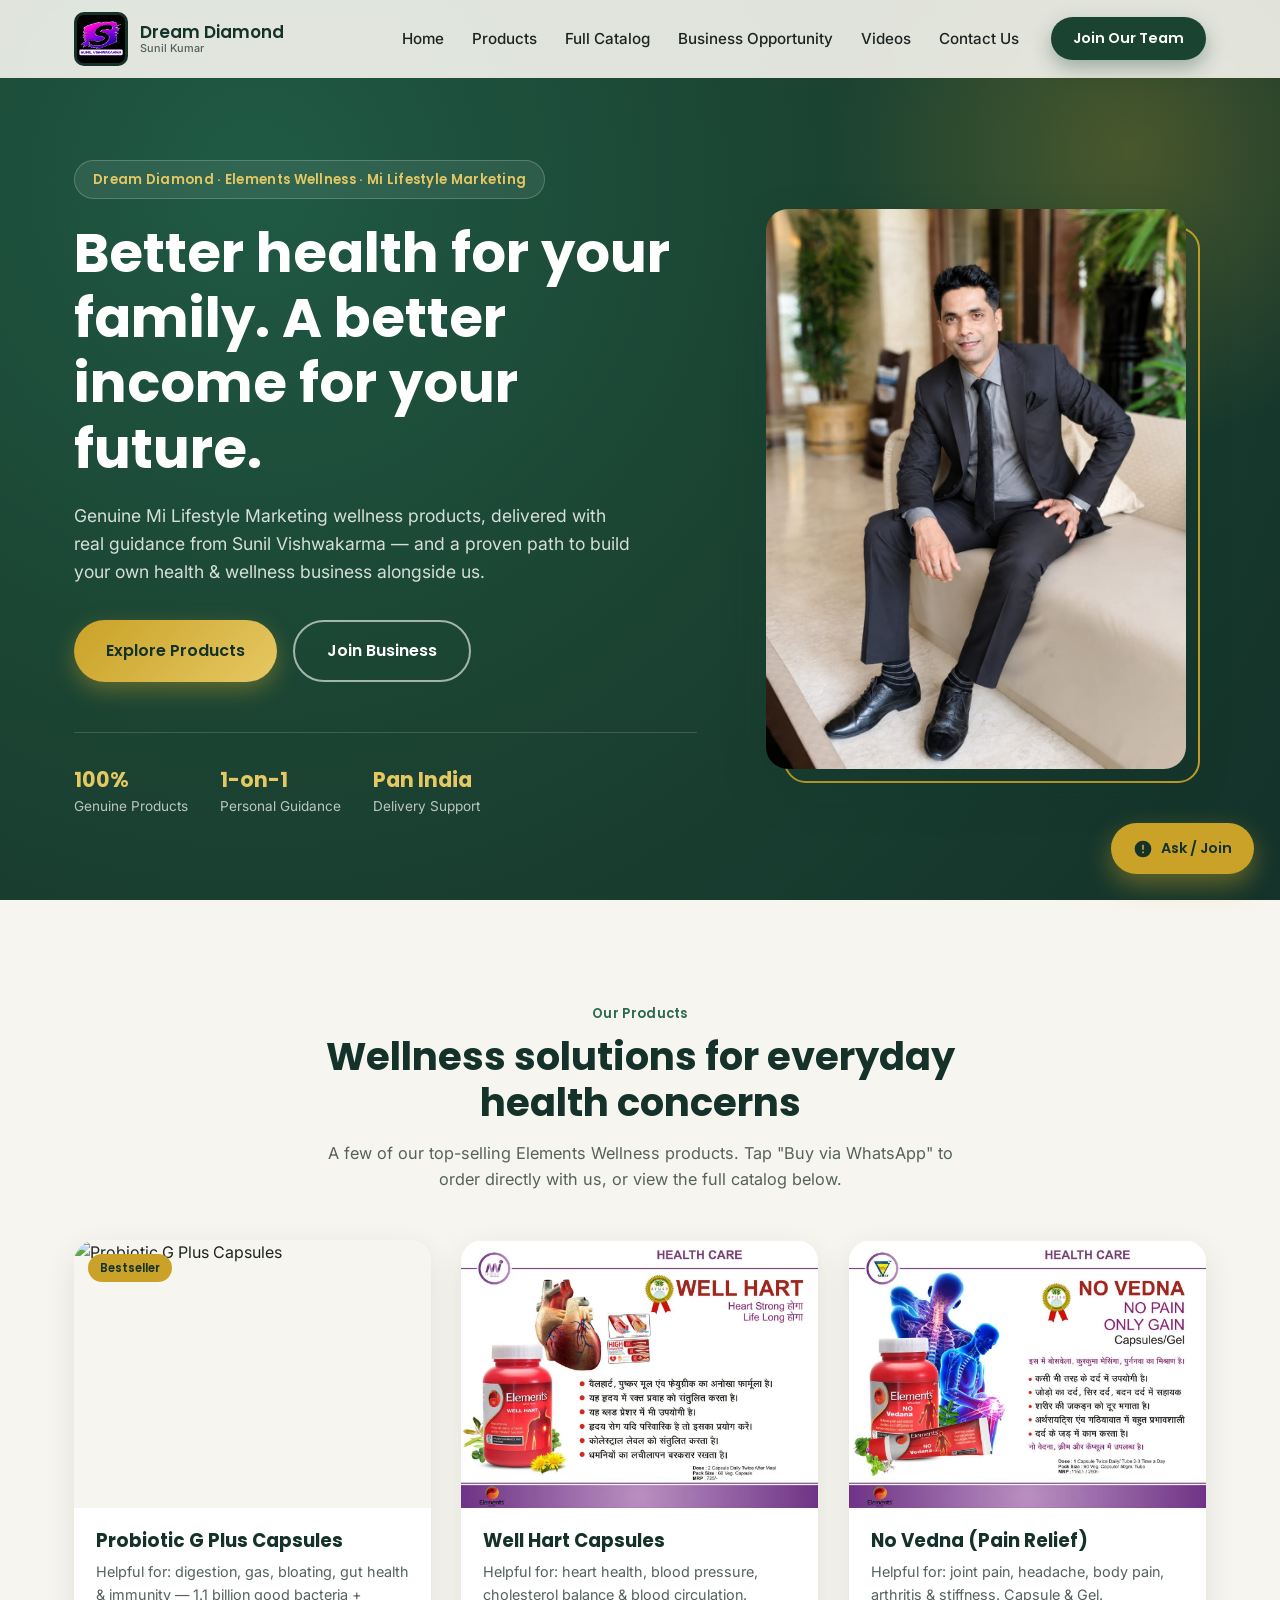
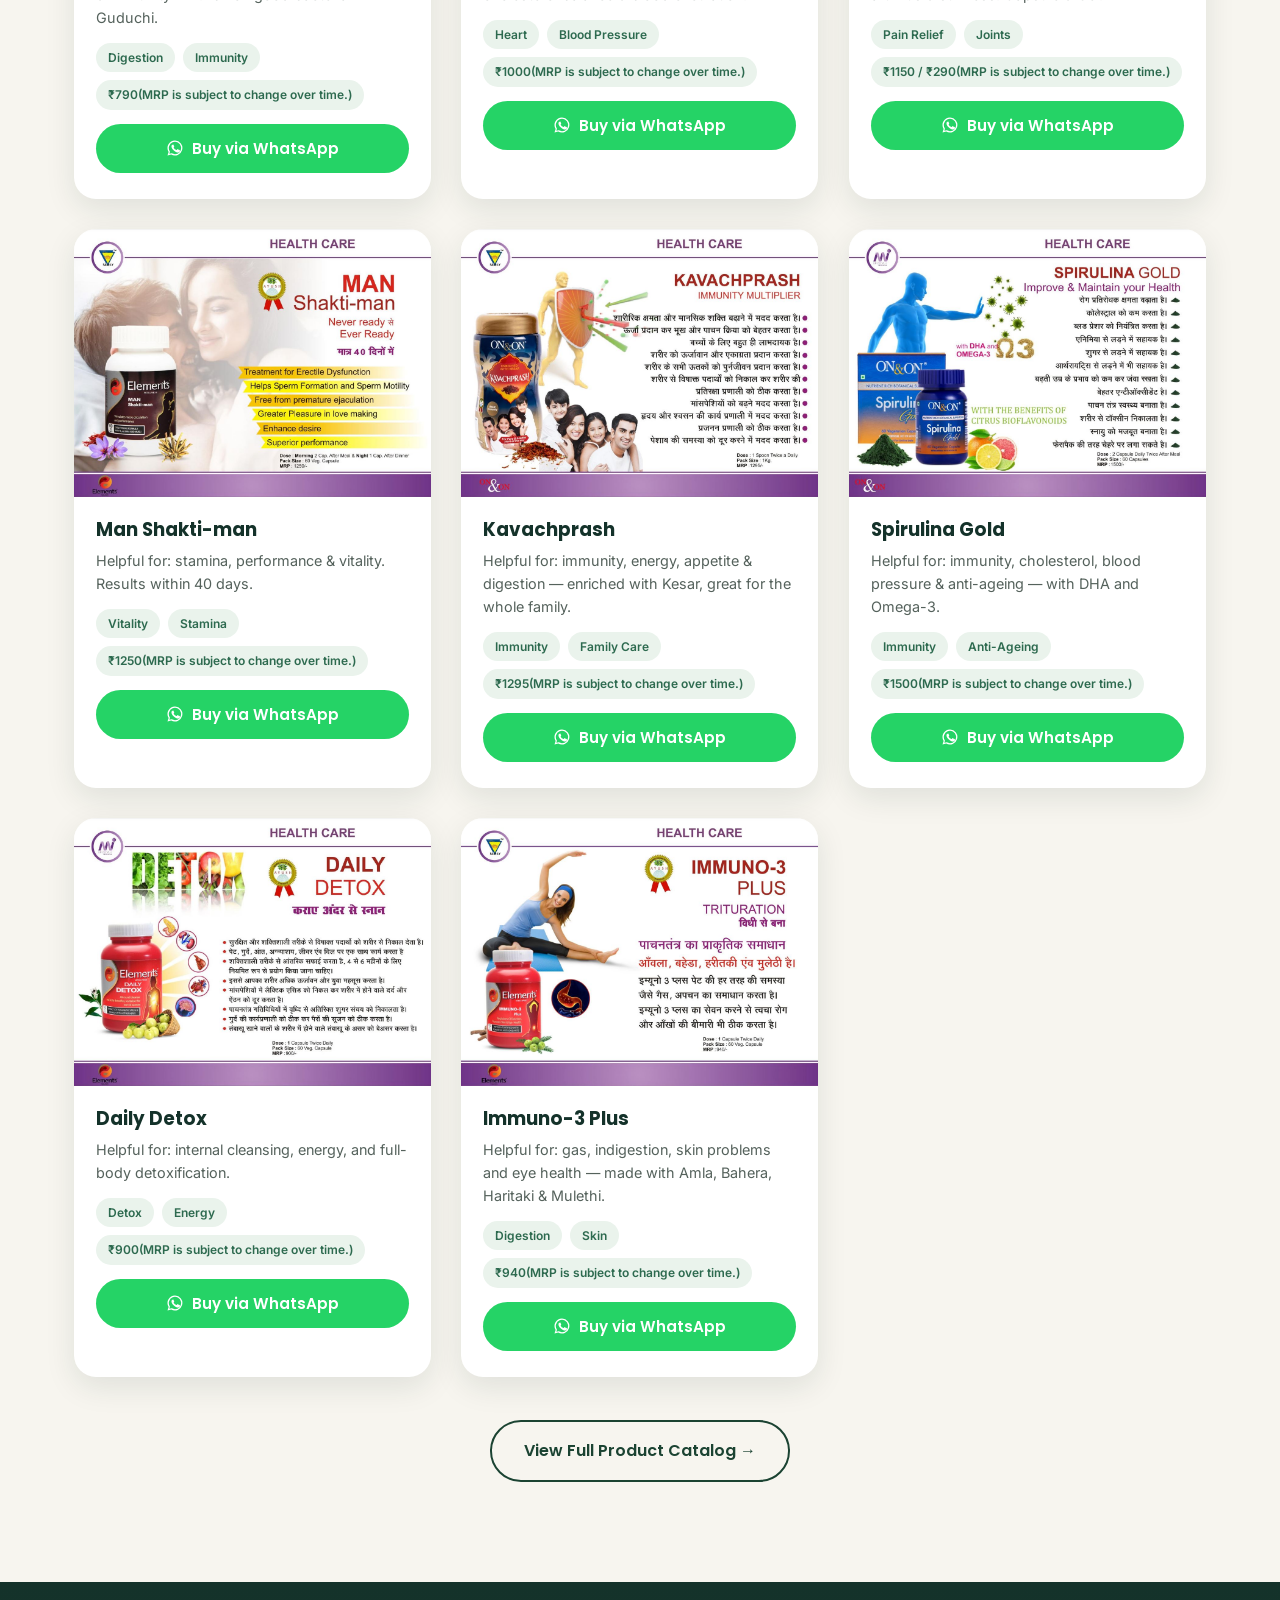
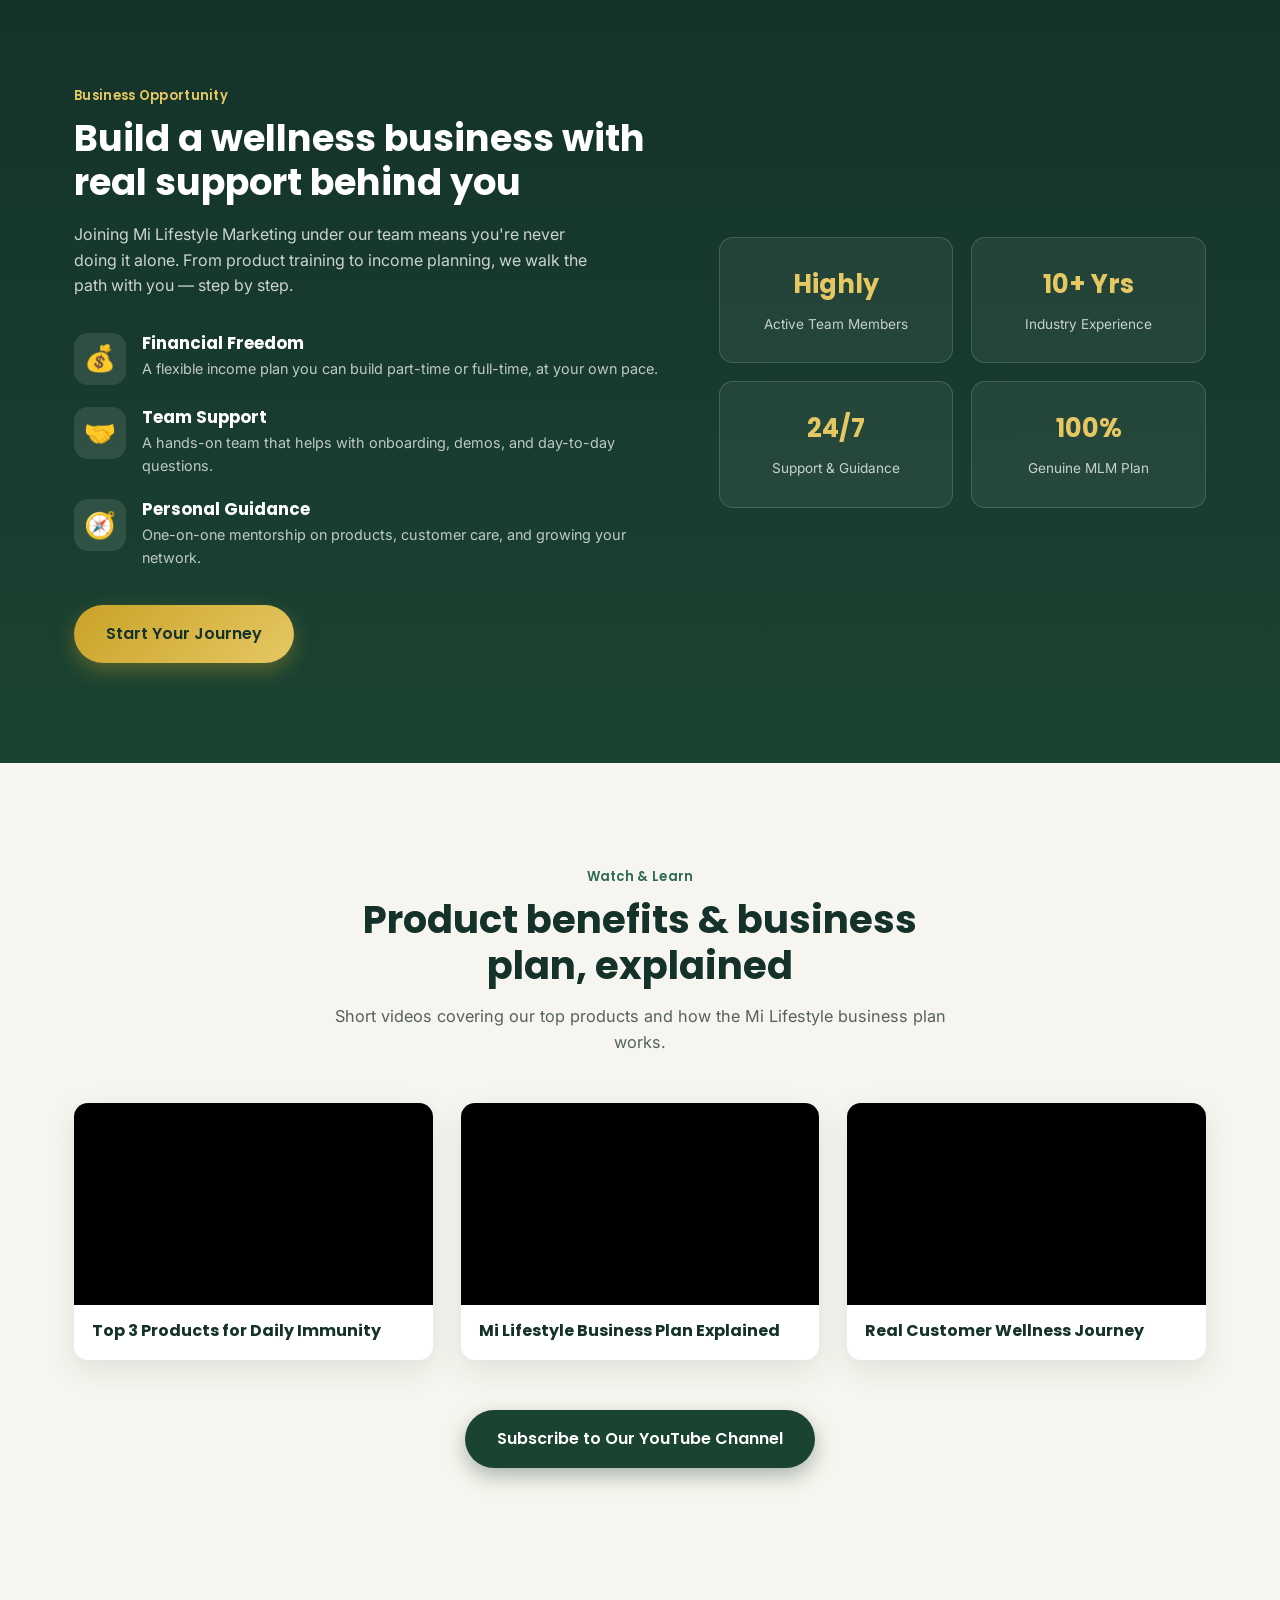
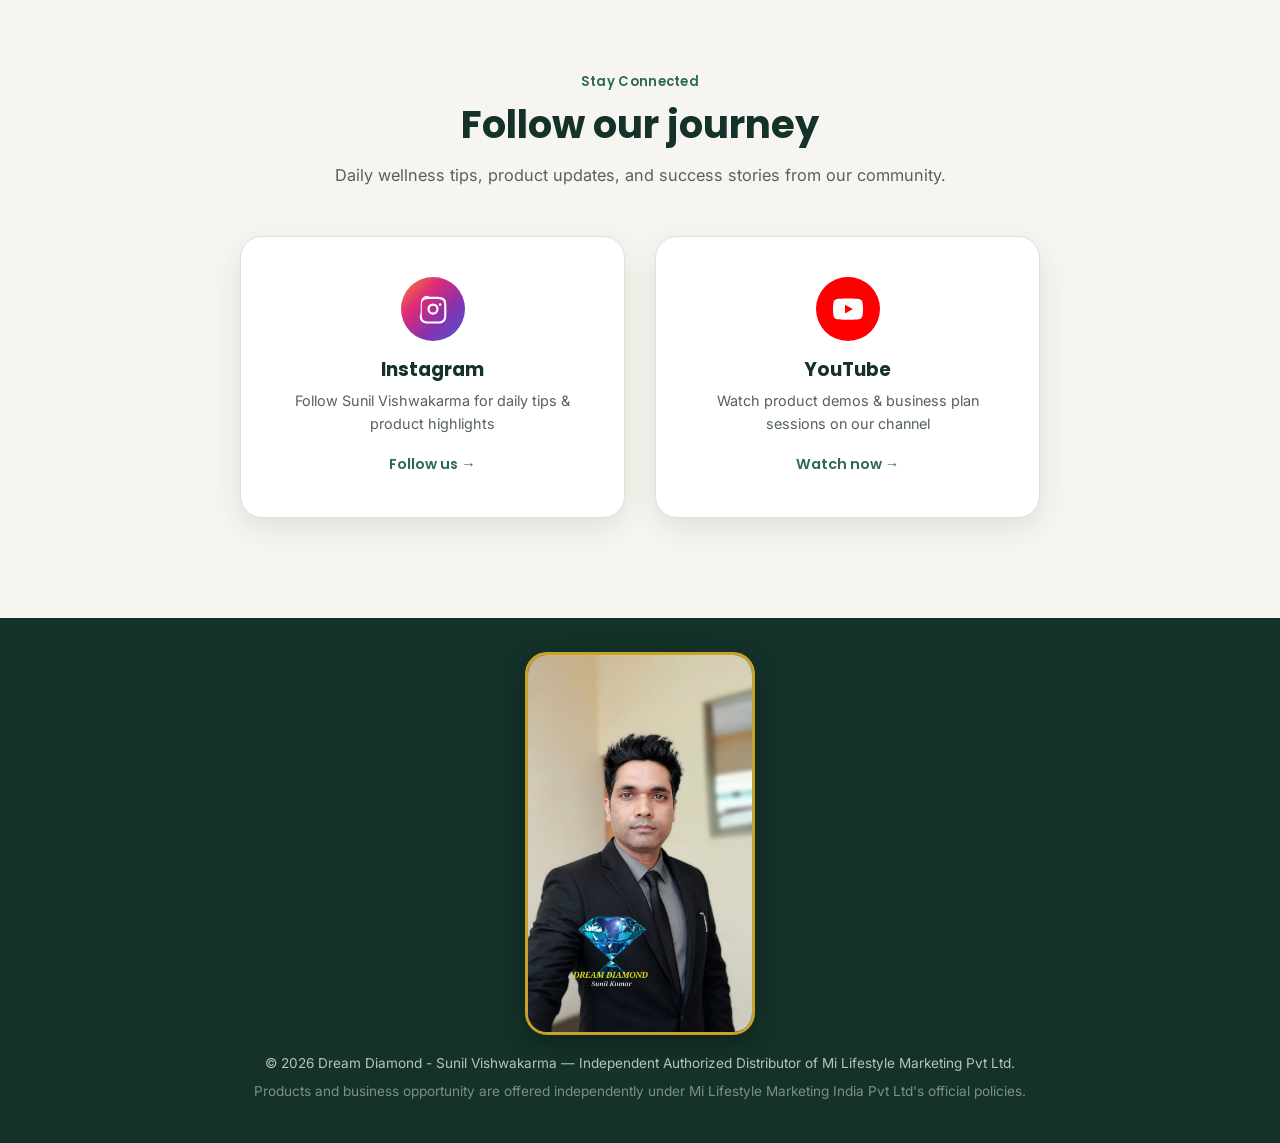
==== commit 59b07677: "Update image paths to use root directory" ====
--- a/index.html
+++ b/index.html
@@ -26,7 +26,7 @@
 
       <!-- LOGO -->
       <a href="#home" class="logo">
-        <img src="assets/logo.png" alt="Dream Diamond Logo" class="logo-img">
+        <img src="/logo.png" alt="Dream Diamond Logo" class="logo-img">
         <span class="logo-text">
           Dream Diamond
           <small>Sunil Kumar</small>
@@ -87,7 +87,7 @@
       </div>
 
       <div class="hero-photo">
-        <img src="assets/photo.png" alt="Sunil Vishwakarma - Dream Diamond">
+        <img src="/photo.png" alt="Sunil Vishwakarma - Dream Diamond">
       </div>
     </div>
   </section>
@@ -134,7 +134,7 @@
         <article class="product-card" data-tilt>
           <div class="product-card-inner">
             <div class="product-image">
-              <img src="assets/catalog/page-13.jpg" alt="Well Hart Capsules" loading="lazy">
+              <img src="/page-13.jpg" alt="Well Hart Capsules" loading="lazy">
             </div>
             <div class="product-body">
               <h3>Well Hart Capsules</h3>
@@ -158,7 +158,7 @@
         <article class="product-card" data-tilt>
           <div class="product-card-inner">
             <div class="product-image">
-              <img src="assets/catalog/page-18.jpg" alt="No Vedna Capsules/Gel" loading="lazy">
+              <img src="/page-18.jpg" alt="No Vedna Capsules/Gel" loading="lazy">
             </div>
             <div class="product-body">
               <h3>No Vedna (Pain Relief)</h3>
@@ -182,7 +182,7 @@
         <article class="product-card" data-tilt>
           <div class="product-card-inner">
             <div class="product-image">
-              <img src="assets/catalog/page-19.jpg" alt="Man Shakti-man Capsules" loading="lazy">
+              <img src="/page-19.jpg" alt="Man Shakti-man Capsules" loading="lazy">
             </div>
             <div class="product-body">
               <h3>Man Shakti-man</h3>
@@ -206,7 +206,7 @@
         <article class="product-card" data-tilt>
           <div class="product-card-inner">
             <div class="product-image">
-              <img src="assets/catalog/page-35.jpg" alt="Kavachprash Immunity Multiplier" loading="lazy">
+              <img src="/page-35.jpg" alt="Kavachprash Immunity Multiplier" loading="lazy">
             </div>
             <div class="product-body">
               <h3>Kavachprash</h3>
@@ -230,7 +230,7 @@
         <article class="product-card" data-tilt>
           <div class="product-card-inner">
             <div class="product-image">
-              <img src="assets/catalog/page-36.jpg" alt="Spirulina Gold Capsules" loading="lazy">
+              <img src="/page-36.jpg" alt="Spirulina Gold Capsules" loading="lazy">
             </div>
             <div class="product-body">
               <h3>Spirulina Gold</h3>
@@ -254,7 +254,7 @@
         <article class="product-card" data-tilt>
           <div class="product-card-inner">
             <div class="product-image">
-              <img src="assets/catalog/page-20.jpg" alt="Daily Detox Capsules" loading="lazy">
+              <img src="/page-20.jpg" alt="Daily Detox Capsules" loading="lazy">
             </div>
             <div class="product-body">
               <h3>Daily Detox</h3>
@@ -278,7 +278,7 @@
         <article class="product-card" data-tilt>
           <div class="product-card-inner">
             <div class="product-image">
-              <img src="assets/catalog/page-12.jpg" alt="Immuno-3 Plus Capsules" loading="lazy">
+              <img src="/page-12.jpg" alt="Immuno-3 Plus Capsules" loading="lazy">
             </div>
             <div class="product-body">
               <h3>Immuno-3 Plus</h3>
@@ -455,7 +455,7 @@
   ========================================== -->
   <footer class="site-footer">
     <div class="container footer-inner">
-      <img src="assets/dream-diamond.png" alt="Dream Diamond - Sunil Kumar" class="footer-brand-img">
+      <img src="/dream-diamond.png" alt="Dream Diamond - Sunil Kumar" class="footer-brand-img">
       <p>&copy; <span id="year"></span> Dream Diamond - Sunil Vishwakarma — Independent Authorized Distributor of Mi Lifestyle Marketing Pvt Ltd.</p>
       <p class="footer-disclaimer">Products and business opportunity are offered independently under Mi Lifestyle Marketing India Pvt Ltd's official policies.</p>
     </div>
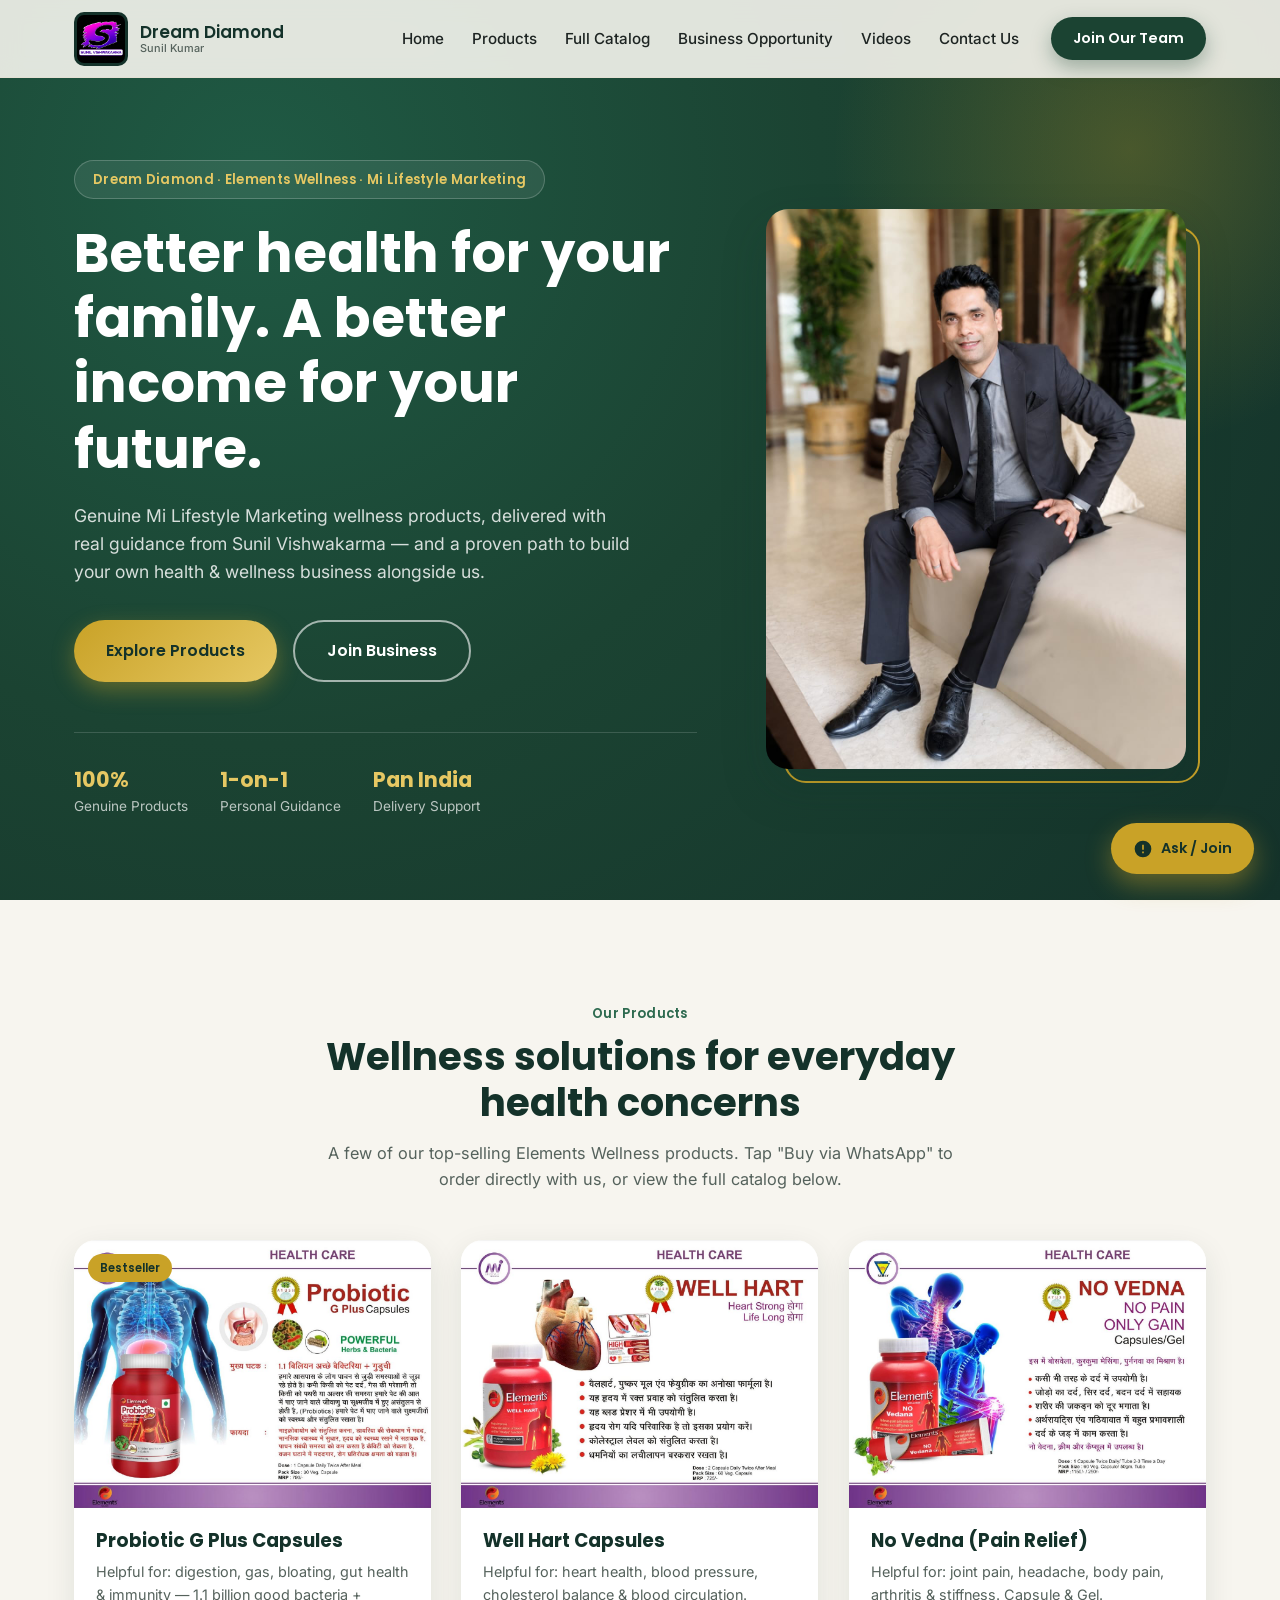
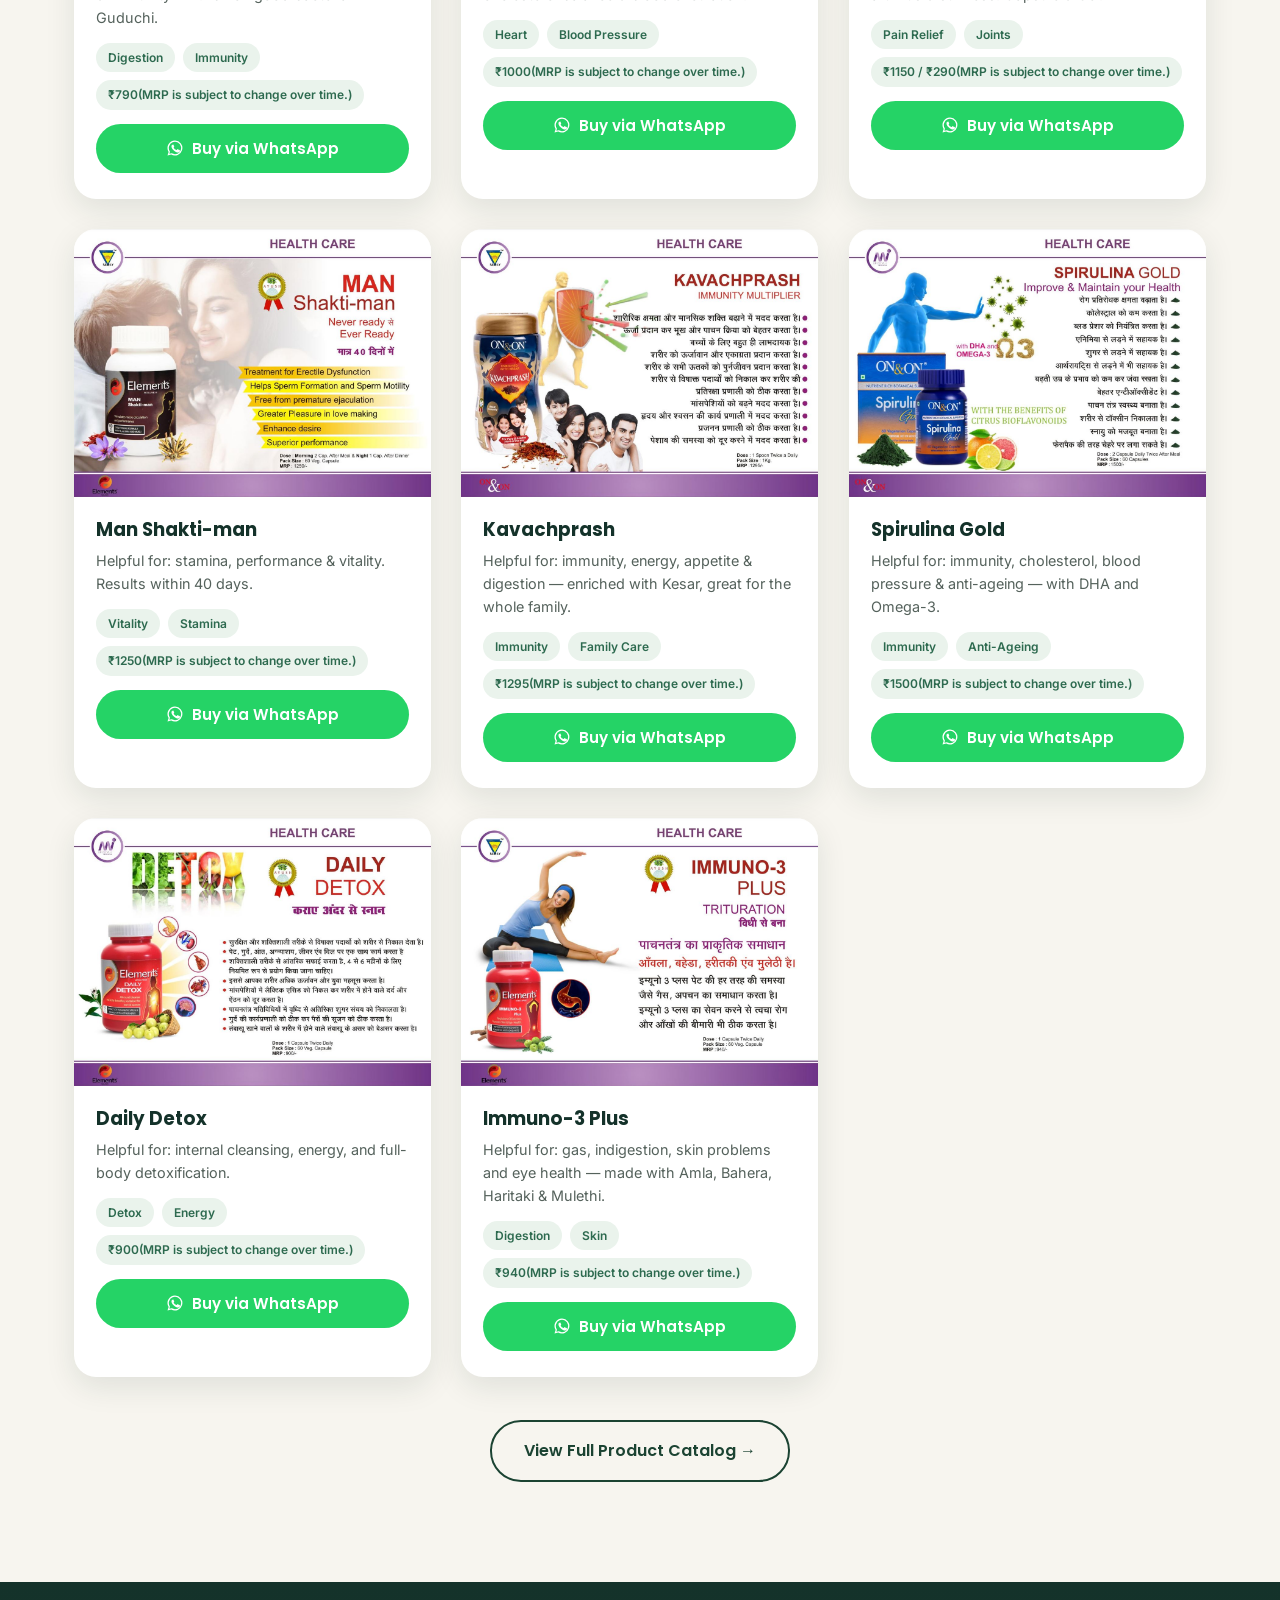
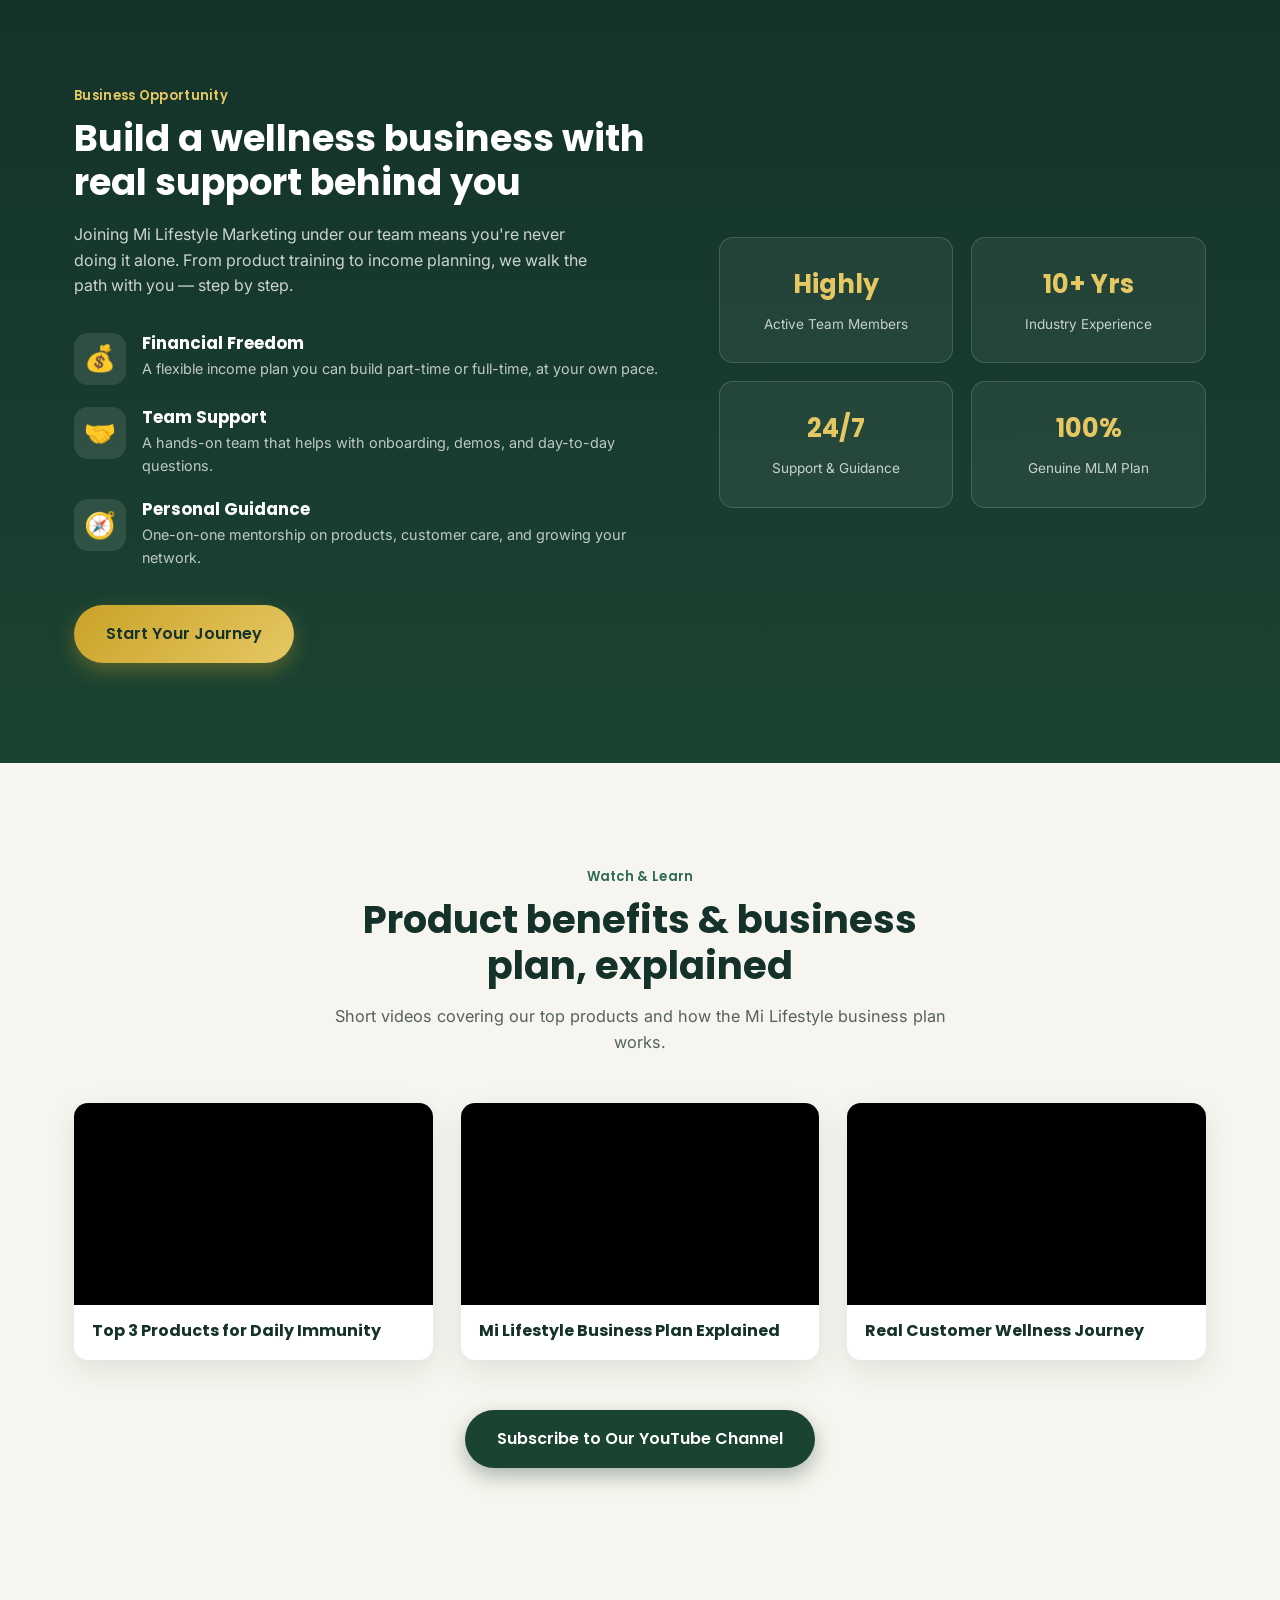
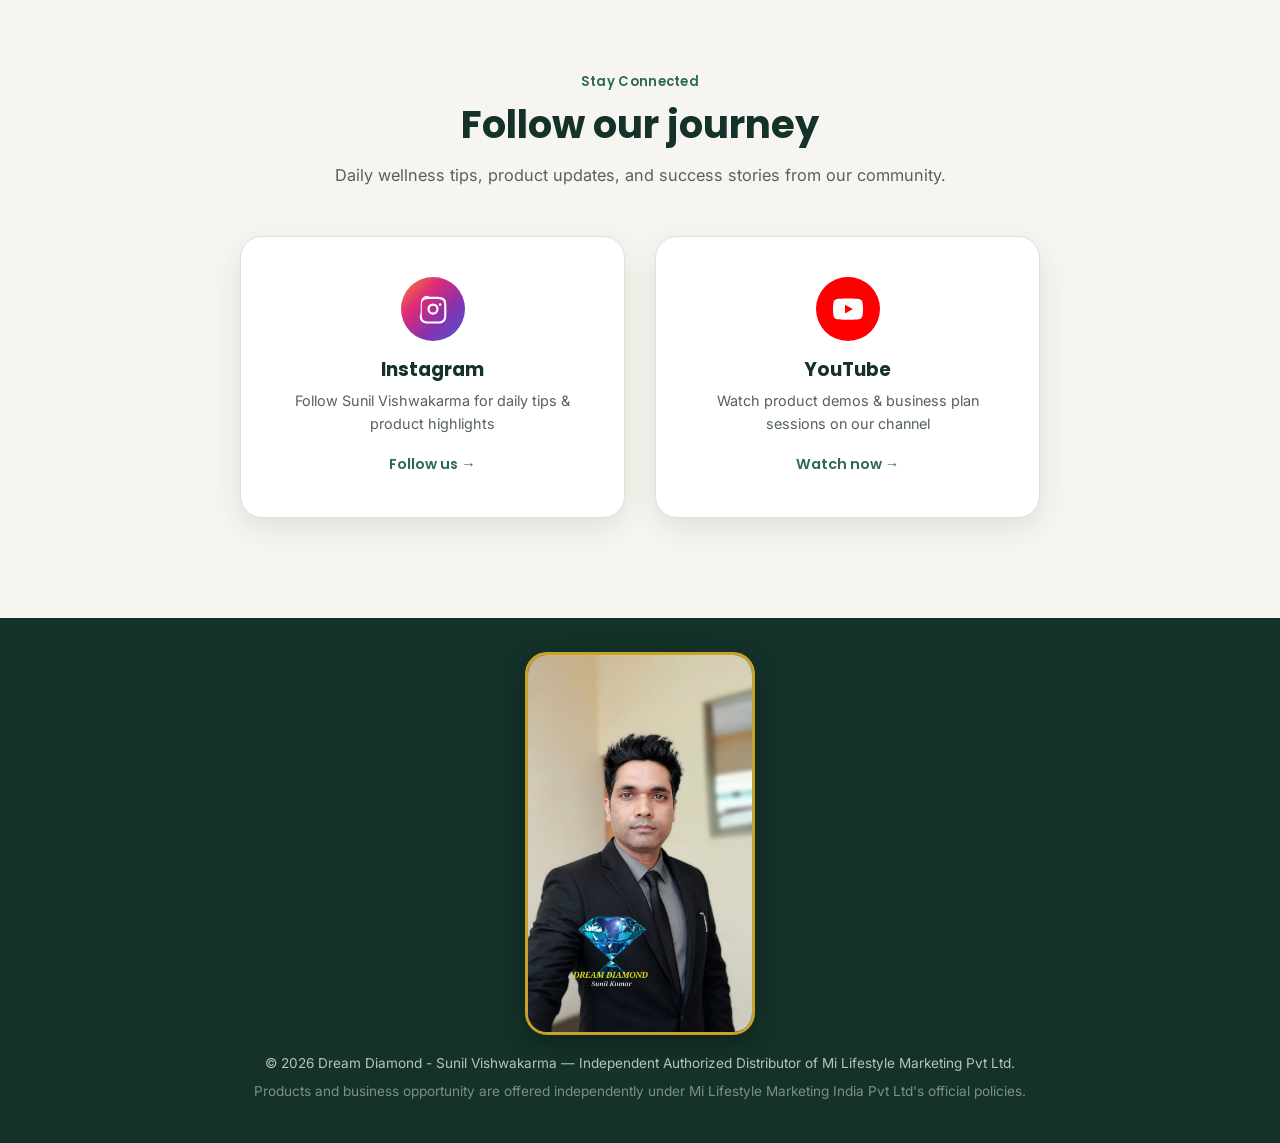
==== commit 45d63b74: "Update image paths to use assets directory" ====
--- a/index.html
+++ b/index.html
@@ -26,7 +26,7 @@
 
       <!-- LOGO -->
       <a href="#home" class="logo">
-        <img src="/logo.png" alt="Dream Diamond Logo" class="logo-img">
+        <img src="assets/logo.png" alt="Dream Diamond Logo" class="logo-img">
         <span class="logo-text">
           Dream Diamond
           <small>Sunil Kumar</small>
@@ -87,7 +87,7 @@
       </div>
 
       <div class="hero-photo">
-        <img src="/photo.png" alt="Sunil Vishwakarma - Dream Diamond">
+        <img src="assets/photo.png" alt="Sunil Vishwakarma - Dream Diamond">
       </div>
     </div>
   </section>
@@ -134,7 +134,7 @@
         <article class="product-card" data-tilt>
           <div class="product-card-inner">
             <div class="product-image">
-              <img src="/page-13.jpg" alt="Well Hart Capsules" loading="lazy">
+              <img src="assets/catalog/page-13.jpg" alt="Well Hart Capsules" loading="lazy">
             </div>
             <div class="product-body">
               <h3>Well Hart Capsules</h3>
@@ -158,7 +158,7 @@
         <article class="product-card" data-tilt>
           <div class="product-card-inner">
             <div class="product-image">
-              <img src="/page-18.jpg" alt="No Vedna Capsules/Gel" loading="lazy">
+              <img src="assets/catalog/page-18.jpg" alt="No Vedna Capsules/Gel" loading="lazy">
             </div>
             <div class="product-body">
               <h3>No Vedna (Pain Relief)</h3>
@@ -182,7 +182,7 @@
         <article class="product-card" data-tilt>
           <div class="product-card-inner">
             <div class="product-image">
-              <img src="/page-19.jpg" alt="Man Shakti-man Capsules" loading="lazy">
+              <img src="assets/catalog/page-19.jpg" alt="Man Shakti-man Capsules" loading="lazy">
             </div>
             <div class="product-body">
               <h3>Man Shakti-man</h3>
@@ -206,7 +206,7 @@
         <article class="product-card" data-tilt>
           <div class="product-card-inner">
             <div class="product-image">
-              <img src="/page-35.jpg" alt="Kavachprash Immunity Multiplier" loading="lazy">
+              <img src="assets/catalog/page-35.jpg" alt="Kavachprash Immunity Multiplier" loading="lazy">
             </div>
             <div class="product-body">
               <h3>Kavachprash</h3>
@@ -230,7 +230,7 @@
         <article class="product-card" data-tilt>
           <div class="product-card-inner">
             <div class="product-image">
-              <img src="/page-36.jpg" alt="Spirulina Gold Capsules" loading="lazy">
+              <img src="assets/catalog/page-36.jpg" alt="Spirulina Gold Capsules" loading="lazy">
             </div>
             <div class="product-body">
               <h3>Spirulina Gold</h3>
@@ -254,7 +254,7 @@
         <article class="product-card" data-tilt>
           <div class="product-card-inner">
             <div class="product-image">
-              <img src="/page-20.jpg" alt="Daily Detox Capsules" loading="lazy">
+              <img src="assets/catalog/page-20.jpg" alt="Daily Detox Capsules" loading="lazy">
             </div>
             <div class="product-body">
               <h3>Daily Detox</h3>
@@ -278,7 +278,7 @@
         <article class="product-card" data-tilt>
           <div class="product-card-inner">
             <div class="product-image">
-              <img src="/page-12.jpg" alt="Immuno-3 Plus Capsules" loading="lazy">
+              <img src="assets/catalog/page-12.jpg" alt="Immuno-3 Plus Capsules" loading="lazy">
             </div>
             <div class="product-body">
               <h3>Immuno-3 Plus</h3>
@@ -455,7 +455,7 @@
   ========================================== -->
   <footer class="site-footer">
     <div class="container footer-inner">
-      <img src="/dream-diamond.png" alt="Dream Diamond - Sunil Kumar" class="footer-brand-img">
+      <img src="assets/dream-diamond.png" alt="Dream Diamond - Sunil Kumar" class="footer-brand-img">
       <p>&copy; <span id="year"></span> Dream Diamond - Sunil Vishwakarma — Independent Authorized Distributor of Mi Lifestyle Marketing Pvt Ltd.</p>
       <p class="footer-disclaimer">Products and business opportunity are offered independently under Mi Lifestyle Marketing India Pvt Ltd's official policies.</p>
     </div>
